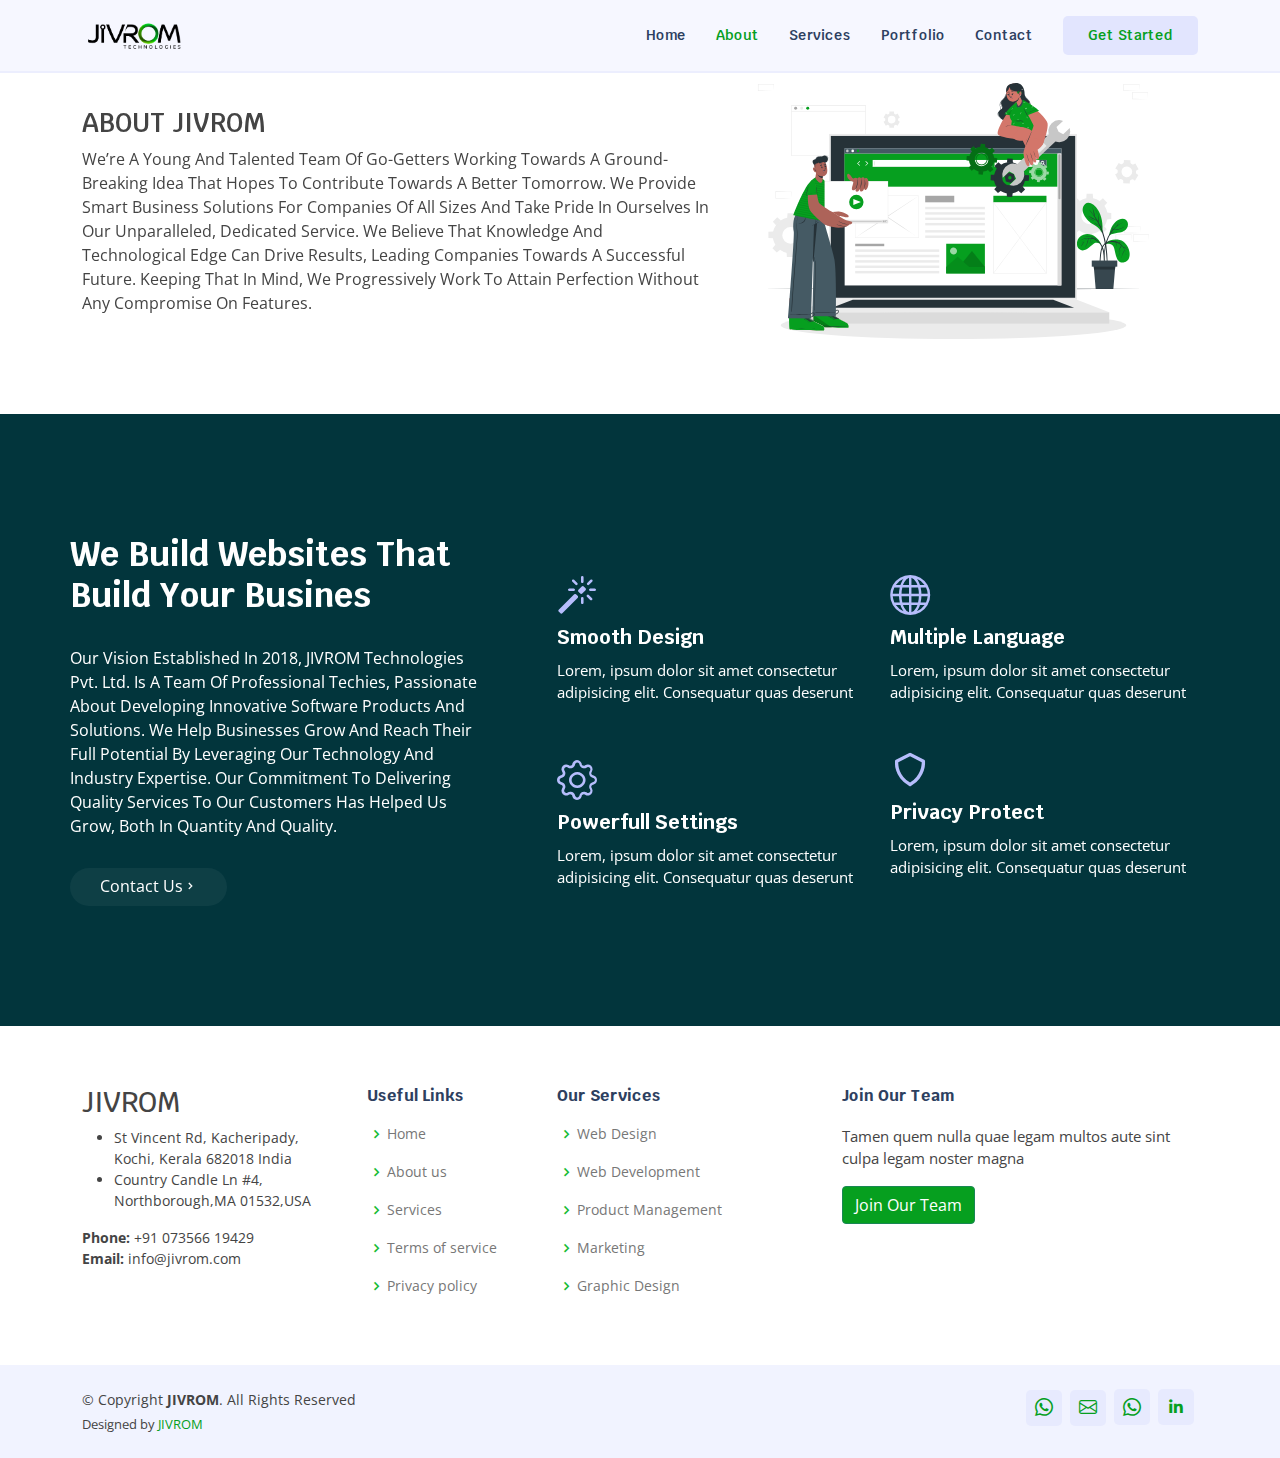
==== about.html @ ed3ebd1a "nn" ====
<!DOCTYPE html>
<html lang="en">

<head>
  <meta charset="utf-8">
  <meta content="width=device-width, initial-scale=1.0" name="viewport">

  <title>jivrom</title>
  <meta content="" name="description">
  <meta content="" name="keywords">

  <!-- Favicons -->
  <link href="./assets/img/favicon (2).png" rel="icon">


  <!-- Google Fonts -->
  <link
    href="https://fonts.googleapis.com/css?family=Open+Sans:300,300i,400,400i,600,600i,700,700i|Krub:300,300i,400,400i,500,500i,600,600i,700,700i|Poppins:300,300i,400,400i,500,500i,600,600i,700,700i"
    rel="stylesheet">

  <!-- Vendor CSS Files -->
  <link href="assets/vendor/aos/aos.css" rel="stylesheet">
  <link href="assets/vendor/bootstrap/css/bootstrap.min.css" rel="stylesheet">
  <link href="assets/vendor/bootstrap-icons/bootstrap-icons.css" rel="stylesheet">
  <link href="assets/vendor/boxicons/css/boxicons.min.css" rel="stylesheet">
  <link href="assets/vendor/glightbox/css/glightbox.min.css" rel="stylesheet">
  <link href="assets/vendor/swiper/swiper-bundle.min.css" rel="stylesheet">

  <!-- Template Main CSS File -->
  <link href="assets/css/style.css" rel="stylesheet">


</head>

<body>


   <!-- ======= Header ======= -->
   <header id="header" class="fixed-top">
    <div class="container d-flex align-items-center justify-content-between">

      <h1 class="logo"><a href="index.html"><img src="./assets/img/LOGO JIVROM.png" alt=""></a></h1>
      <!-- Uncomment below if you prefer to use an image logo -->
      <!-- <a href="index.html" class="logo"><img src="assets/img/logo.png" alt="" class="img-fluid"></a>-->

      <nav id="navbar" class="navbar">
        <ul>
          <li><a class="nav-link scrollto " href="./index.html">Home</a></li>
          <li><a class="nav-link scrollto active" href="./about.html">About</a></li>
          <li><a class="nav-link scrollto" href="./Services.html">Services</a></li>
          <li><a class="nav-link scrollto " href="./projact.html">Portfolio</a></li>
          <!-- <li><a class="nav-link scrollto" href="#">Career</a></li> -->

          <!-- <li class="dropdown"><a href="#"><span>Drop Down</span> <i class="bi bi-chevron-down"></i></a>
            <ul>
              <li><a href="#">Drop Down 1</a></li>
              <li class="dropdown"><a href="#"><span>Deep Drop Down</span> <i class="bi bi-chevron-right"></i></a>
                <ul>
                  <li><a href="#">Deep Drop Down 1</a></li>
                  <li><a href="#">Deep Drop Down 2</a></li>
                  <li><a href="#">Deep Drop Down 3</a></li>
                  <li><a href="#">Deep Drop Down 4</a></li>
                  <li><a href="#">Deep Drop Down 5</a></li>
                </ul>
              </li>
              <li><a href="#">Drop Down 2</a></li>
              <li><a href="#">Drop Down 3</a></li>
              <li><a href="#">Drop Down 4</a></li>
            </ul>
          </li> -->
          <li><a class="nav-link scrollto" href="./contact.html">Contact</a></li>
          <li><a class="getstarted scrollto" href="./contact.html">Get Started</a></li>
        </ul>
        <i class="bi bi-list mobile-nav-toggle"></i>
      </nav><!-- .navbar -->

    </div>
  </header><!-- End Header -->

  <section id="features" class="features" data-aos="fade-up">
    <div class="container">



      <div class="row content">


        <div class="row content">
          <div class="col-md-5 order-1 order-md-2" data-aos="fade-left">
            <img src="./assets/img/illustration/Website setup-cuate.svg" class="img-fluid" alt="">
          </div>
          <div class="col-md-7 pt-5 order-2 order-md-1" data-aos="fade-right">
            <h3>ABOUT JIVROM</h3>


            <p>
              We’re A Young And Talented Team Of Go-Getters Working Towards A Ground-Breaking Idea That Hopes To
              Contribute Towards A Better Tomorrow. We Provide Smart Business Solutions For Companies Of All Sizes And
              Take Pride In Ourselves In Our Unparalleled, Dedicated Service. We Believe That Knowledge And
              Technological Edge Can Drive Results, Leading Companies Towards A Successful Future. Keeping That In Mind,
              We Progressively Work To Attain Perfection Without Any Compromise On Features.
          </div>
        </div>
        </div>

      </div>
  </section><!-- End Features Section -->


  <!-- ======= About Section ======= -->
  <section id="about" class="about">
    <div class="container">

      <div class="row no-gutters">
        <div class="content col-xl-5 d-flex align-items-stretch" data-aos="fade-right">
          <div class="content">
            <h3>
              We Build Websites That Build Your Busines</h3>
            <p>
              Our Vision Established In 2018, JIVROM Technologies Pvt. Ltd. Is A Team Of Professional Techies,
              Passionate About Developing Innovative Software Products And Solutions. We Help Businesses Grow And
              Reach Their Full Potential By Leveraging Our Technology And Industry Expertise. Our Commitment To
              Delivering Quality Services To Our Customers Has Helped Us Grow, Both In Quantity And Quality.
            </p>
            <a href="./contact.html" class="about-btn">Contact Us<i class="bx bx-chevron-right"></i></a>
          </div>
        </div>
        <div class="col-xl-7 d-flex align-items-stretch" data-aos="fade-left">
          <div class="icon-boxes d-flex flex-column justify-content-center">
            <div class="row">
              <div class="col-md-6 icon-box" data-aos="fade-up" data-aos-delay="100">
                <i class="bi bi-magic"></i>
                <h4>
                  Smooth Design</h4>
                <p>Lorem, ipsum dolor sit amet consectetur adipisicing elit. Consequatur quas deserunt</p>
              </div>
              <div class="col-md-6 icon-box" data-aos="fade-up" data-aos-delay="200">
                <i class="bi bi-globe"></i>
                <h4>Multiple Language</h4>
                <p>Lorem, ipsum dolor sit amet consectetur adipisicing elit. Consequatur quas deserunt</p>
              </div>
              <div class="col-md-6 icon-box" data-aos="fade-up" data-aos-delay="300">
                <i class="bi bi-gear"></i>
                <h4>Powerfull Settings</h4>
                <p>Lorem, ipsum dolor sit amet consectetur adipisicing elit. Consequatur quas deserunt</p>
              </div>
              <div class="col-md-6 icon-box" data-aos="fade-up" data-aos-delay="400">
                <i class="bx bx-shield"></i>
                <h4>Privacy Protect</h4>
                <p>Lorem, ipsum dolor sit amet consectetur adipisicing elit. Consequatur quas deserunt</p>
              </div>
            </div>
          </div><!-- End .content-->
        </div>
      </div>

    </div>
  </section><!-- End About Section -->



  <!-- ======= Footer ======= -->
  <footer id="footer">

    <div class="footer-top">
      <div class="container">
        <div class="row">

          <div class="col-lg-3 col-md-6 footer-contact">
            <h3>JIVROM</h3>
            <p>
              <ul>
                <li>St Vincent Rd, Kacheripady, <br>
                  Kochi, Kerala 682018 India</li>
                <li>Country Candle Ln #4, Northborough,MA 01532,USA</li>
                
              </ul> 
              <strong>Phone:</strong> +91 073566 19429<br>
              <strong>Email:</strong> info@jivrom.com<br>
            </p>
          </div>

          <div class="col-lg-2 col-md-6 footer-links">
            <h4>Useful Links</h4>
            <ul>
              <li><i class="bx bx-chevron-right"></i> <a href="./index.html">Home</a></li>
              <li><i class="bx bx-chevron-right"></i> <a href="./about.html">About us</a></li>
              <li><i class="bx bx-chevron-right"></i> <a href="./Services.html">Services</a></li>
              <li><i class="bx bx-chevron-right"></i> <a href="#">Terms of service</a></li>
              <li><i class="bx bx-chevron-right"></i> <a href="#">Privacy policy</a></li>
            </ul>
          </div>

          <div class="col-lg-3 col-md-6 footer-links">
            <h4>Our Services</h4>
            <ul>
              <li><i class="bx bx-chevron-right"></i> <a href="#">Web Design</a></li>
              <li><i class="bx bx-chevron-right"></i> <a href="#">Web Development</a></li>
              <li><i class="bx bx-chevron-right"></i> <a href="#">Product Management</a></li>
              <li><i class="bx bx-chevron-right"></i> <a href="#">Marketing</a></li>
              <li><i class="bx bx-chevron-right"></i> <a href="#">Graphic Design</a></li>
            </ul>
          </div>

          <div class="col-lg-4 col-md-6 footer-newsletter">
            <h4>Join Our Team</h4>
            <p>Tamen quem nulla quae legam multos aute sint culpa legam noster magna</p>
            <!-- <a href="./contact.html">
              <form action="" method="post">
                <input placeholder="Your Name" type="email" name="email">
                <a href="./contact.html">
                  <input type="submit" value="Join our team">

                </a>
              </form>
            </a> -->
            <a href="./contact.html">
              <button style="background-color: #069f1f;" type="button" class="btn btn-success">Join Our Team</button>
            </a>
          
          </div>

        </div>
      </div>
    </div>

    <div class="container d-md-flex py-4">

      <div class="me-md-auto text-center text-md-start">
        <div class="copyright">
          &copy; Copyright <strong><span>JIVROM</span></strong>. All Rights Reserved
        </div>
        <div class="credits">
          <!-- All the links in the footer should remain intact. -->
          <!-- You can delete the links only if you purchased the pro version. -->
          <!-- Licensing information: https://bootstrapmade.com/license/ -->
          <!-- Purchase the pro version with working PHP/AJAX contact form: https://bootstrapmade.com/bikin-free-simple-landing-page-template/ -->
          Designed by <a href="#">JIVROM</a>
        </div>
      </div>
      <div class="social-links text-center text-md-right pt-3 pt-md-0">
        <!-- <a href="#" class="twitter"><i class="bx bxl-twitter"></i></a> -->
       
        <a href="https://api.whatsapp.com/send/?phone=%2B917356619429&text=I%27m+curious+to+the+know++about+JIVROM+and+its+services&app_absent=0"
          class="instagram"><i class="bi bi-whatsapp"></i></a>
        <a href="mailto:info@jivrom.com" class="instagram"><i class="bi bi-envelope"></i></a>
        <a href="https://api.whatsapp.com/send/?phone=%2B12244193609&text=I%27m+curious+to+the+know++about+JIVROM+and+its+services&app_absent=0" class="facebook"><i class="bx bi-whatsapp"></i></a>
        <a href="https://www.linkedin.com/company/jivrom-technologies/" class="linkedin"><i
            class="bx bxl-linkedin"></i></a>
      </div>
    </div>
  </footer>

  <div id="preloader"></div>
  <a href="#" class="back-to-top d-flex align-items-center justify-content-center"><i
      class="bi bi-arrow-up-short"></i></a>

  <!-- Vendor JS Files -->
  <script src="assets/vendor/aos/aos.js"></script>
  <script src="assets/vendor/bootstrap/js/bootstrap.bundle.min.js"></script>
  <script src="assets/vendor/glightbox/js/glightbox.min.js"></script>
  <script src="assets/vendor/isotope-layout/isotope.pkgd.min.js"></script>
  <script src="assets/vendor/swiper/swiper-bundle.min.js"></script>
  <script src="assets/vendor/php-email-form/validate.js"></script>

  <!-- Template Main JS File -->
  <script src="assets/js/main.js"></script>

</body>

</html>
---- assets/css/style.css ----
body {
  font-family: "Open Sans", sans-serif;
  color: #444444;
}

a {
  color: #069f1f;
  text-decoration: none;
}

a:hover {
  color: #6c7afa;
  text-decoration: none;
}

h1, h2, h3, h4, h5, h6 {
  font-family: "Krub", sans-serif;
}

/*--------------------------------------------------------------
# Back to top button
--------------------------------------------------------------*/
.back-to-top {
  position: fixed;
  visibility: hidden;
  opacity: 0;
  right: 15px;
  bottom: 15px;
  z-index: 996;
  background: #069f1f;
  width: 40px;
  height: 40px;
  border-radius: 4px;
  transition: all 0.4s;
}
.back-to-top i {
  font-size: 28px;
  color: #fff;
  line-height: 0;
}
.back-to-top:hover {
  background: #6272f9;
  color: #fff;
}
.back-to-top.active {
  visibility: visible;
  opacity: 1;
}

/*--------------------------------------------------------------
# Preloader
--------------------------------------------------------------*/
#preloader {
  position: fixed;
  top: 0;
  left: 0;
  right: 0;
  bottom: 0;
  z-index: 9999;
  overflow: hidden;
  background: #fff;
}

#preloader:before {
  content: "";
  position: fixed;
  top: calc(50% - 30px);
  left: calc(50% - 30px);
  border: 6px solid #069f1f;
  border-top-color: #e2e5fe;
  border-radius: 50%;
  width: 60px;
  height: 60px;
  -webkit-animation: animate-preloader 1s linear infinite;
  animation: animate-preloader 1s linear infinite;
}

@-webkit-keyframes animate-preloader {
  0% {
    transform: rotate(0deg);
  }
  100% {
    transform: rotate(360deg);
  }
}

@keyframes animate-preloader {
  0% {
    transform: rotate(0deg);
  }
  100% {
    transform: rotate(360deg);
  }
}
/*--------------------------------------------------------------
# Disable aos animation delay on mobile devices
--------------------------------------------------------------*/
@media screen and (max-width: 768px) {
  [data-aos-delay] {
    transition-delay: 0 !important;
  }
}
/*--------------------------------------------------------------
# Header
--------------------------------------------------------------*/
#header {
  background: #f6f7ff;
  border-bottom: 2px solid #eceefe;
  transition: all 0.5s;
  z-index: 997;
  padding: 15px 0;
}
#header .logo {
  font-size: 30px;
  margin: 0;
  padding: 0;
  line-height: 1;
  font-weight: 600;
  letter-spacing: 1px;
  font-family: "Poppins", sans-serif;
}
#header .logo a {
  color: #2d405f;
}
#header .logo img {
  max-height: 40px;
}

/*--------------------------------------------------------------
# Navigation Menu
--------------------------------------------------------------*/
/**
* Desktop Navigation 
*/
.navbar {
  padding: 0;
}
.navbar ul {
  margin: 0;
  padding: 0;
  display: flex;
  list-style: none;
  align-items: center;
}
.navbar li {
  position: relative;
}
.navbar a, .navbar a:focus {
  display: flex;
  align-items: center;
  justify-content: space-between;
  padding: 10px 0 10px 30px;
  font-family: "Krub", sans-serif;
  font-size: 14px;
  font-weight: 600;
  color: #2d405f;
  white-space: nowrap;
  transition: 0.3s;
}
.navbar a i, .navbar a:focus i {
  font-size: 12px;
  line-height: 0;
  margin-left: 5px;
}
.navbar a:hover, .navbar .active, .navbar .active:focus, .navbar li:hover > a {
  color: #069f1f;
}
.navbar .getstarted, .navbar .getstarted:focus {
  background: #e2e5fe;
  padding: 9px 25px;
  margin-left: 30px;
  border-radius: 5px;
  font-weight: 600;
  color: #fff;
  color: #069f1f;
}
.navbar .getstarted:hover, .navbar .getstarted:focus:hover {
  color: #fff;
  background: #069f1f;
}
.navbar .dropdown ul {
  display: block;
  position: absolute;
  left: 14px;
  top: calc(100% + 30px);
  margin: 0;
  padding: 10px 0;
  z-index: 99;
  opacity: 0;
  visibility: hidden;
  background: #fff;
  box-shadow: 0px 0px 30px rgba(127, 137, 161, 0.25);
  transition: 0.3s;
  border-radius: 4px;
}
.navbar .dropdown ul li {
  min-width: 200px;
}
.navbar .dropdown ul a {
  padding: 10px 20px;
  text-transform: none;
  font-weight: 500;
}
.navbar .dropdown ul a i {
  font-size: 12px;
}
.navbar .dropdown ul a:hover, .navbar .dropdown ul .active:hover, .navbar .dropdown ul li:hover > a {
  color: #069f1f;
}
.navbar .dropdown:hover > ul {
  opacity: 1;
  top: 100%;
  visibility: visible;
}
.navbar .dropdown .dropdown ul {
  top: 0;
  left: calc(100% - 30px);
  visibility: hidden;
}
.navbar .dropdown .dropdown:hover > ul {
  opacity: 1;
  top: 0;
  left: 100%;
  visibility: visible;
}
@media (max-width: 1366px) {
  .navbar .dropdown .dropdown ul {
    left: -90%;
  }
  .navbar .dropdown .dropdown:hover > ul {
    left: -100%;
  }
}

/**
* Mobile Navigation 
*/
.mobile-nav-toggle {
  color: #2d405f;
  font-size: 28px;
  cursor: pointer;
  display: none;
  line-height: 0;
  transition: 0.5s;
}
.mobile-nav-toggle.bi-x {
  color: #fff;
}

@media (max-width: 991px) {
  .mobile-nav-toggle {
    display: block;
  }

  .navbar ul {
    display: none;
  }
}
.navbar-mobile {
  position: fixed;
  overflow: hidden;
  top: 0;
  right: 0;
  left: 0;
  bottom: 0;
  background: rgba(29, 41, 60, 0.9);
  transition: 0.3s;
  z-index: 999;
}
.navbar-mobile .mobile-nav-toggle {
  position: absolute;
  top: 15px;
  right: 15px;
}
.navbar-mobile ul {
  display: block;
  position: absolute;
  top: 55px;
  right: 15px;
  bottom: 15px;
  left: 15px;
  padding: 10px 0;
  border-radius: 6px;
  background-color: #fff;
  overflow-y: auto;
  transition: 0.3s;
}
.navbar-mobile a, .navbar-mobile a:focus {
  padding: 10px 20px;
  font-size: 15px;
  color: #2d405f;
}
.navbar-mobile a:hover, .navbar-mobile .active, .navbar-mobile li:hover > a {
  color: #069f1f;
}
.navbar-mobile .getstarted, .navbar-mobile .getstarted:focus {
  margin: 15px;
}
.navbar-mobile .dropdown ul {
  position: static;
  display: none;
  margin: 10px 20px;
  padding: 10px 0;
  z-index: 99;
  opacity: 1;
  visibility: visible;
  background: #fff;
  box-shadow: 0px 0px 30px rgba(127, 137, 161, 0.25);
}
.navbar-mobile .dropdown ul li {
  min-width: 200px;
}
.navbar-mobile .dropdown ul a {
  padding: 10px 20px;
}
.navbar-mobile .dropdown ul a i {
  font-size: 12px;
}
.navbar-mobile .dropdown ul a:hover, .navbar-mobile .dropdown ul .active:hover, .navbar-mobile .dropdown ul li:hover > a {
  color: #069f1f;
}
.navbar-mobile .dropdown > .dropdown-active {
  display: block;
}

/*--------------------------------------------------------------
# Hero Section
--------------------------------------------------------------*/
#hero {
  width: 100%;
  height: 100vh;
  background: white;
  border-bottom: 2px solid white;
  text-align: center;
}
#hero .container {
  padding-top: 70px;
}
#hero h1 {
  margin: 0;
  font-size: 48px;
  font-weight: 700;
  line-height: 56px;
  color: #141d2b;
  width: 60%;
  color: #2d405f;
}
#hero h2 {
  color: #466393;
  margin: 15px 0 0 0;
  font-size: 24px;
  color: #2d405f;
}
#hero .btn-get-started {
  font-family: "Krub", sans-serif;
  font-weight: 500;
  font-size: 16px;
  letter-spacing: 1px;
  display: block;
  padding: 8px 32px 10px 32px;
  margin-top: 25px;
  border-radius: 5px;
  transition: 0.5s;
  color: #fff;
  background: #069f1f;
}
#hero .btn-get-started:hover {
  background: #0ab226;
}
#hero .hero-img {
  max-width: 60%;
  margin-top: 40px;
}
@media (max-width: 992px) {
  #hero h1 {
    font-size: 36px;
    line-height: 42px;
    width: 100%;
  }
  #hero h2 {
    font-size: 20px;
    line-height: 24px;
  }
  #hero .hero-img {
    max-width: 90%;
  }
}
@media (max-height: 768px) {
  #hero {
    height: auto;
  }
}

/*--------------------------------------------------------------
# Sections General
--------------------------------------------------------------*/
section {
  padding: 60px 0;
  overflow: hidden;
}

.section-bg {
  background-color: #f6f8fb;
}

.section-title {
  text-align: center;
  padding-bottom: 30px;
}
.section-title h2 {
  font-size: 32px;
  font-weight: bold;
  margin-bottom: 20px;
  padding-bottom: 20px;
  position: relative;
  color: #2d405f;
}
.section-title h2::after {
  content: "";
  position: absolute;
  display: block;
  width: 50px;
  height: 3px;
  background: #aabbd7;
  bottom: 0;
  left: calc(50% - 25px);
}
.section-title p {
  margin-bottom: 0;
}

/*--------------------------------------------------------------
# About
--------------------------------------------------------------*/
.about {
  background: #02353c;
  background-size: cover;
  padding: 60px 0;
  position: relative;
  color: #fff;
}
.about .content {
  padding: 30px 30px 30px 0;
}
.about .content h3 {
  font-weight: 700;
  font-size: 34px;
  color: #fff;
  margin-bottom: 30px;
}
.about .content p {
  margin-bottom: 30px;
}
.about .content .about-btn {
  display: inline-block;
  background: rgba(255, 255, 255, 0.05);
  padding: 6px 30px 8px 30px;
  color: #fff;
  border-radius: 50px;
  transition: 0.3s;
}
.about .content .about-btn i {
  font-size: 14px;
}
.about .content .about-btn:hover {
  background: rgba(255, 255, 255, 0.1);
}
.about .icon-boxes .icon-box {
  margin-top: 30px;
}
.about .icon-boxes .icon-box i {
  font-size: 40px;
  color: #b6bdfc;
  margin-bottom: 10px;
}
.about .icon-boxes .icon-box h4 {
  font-size: 20px;
  font-weight: 700;
  margin: 0 0 10px 0;
}
.about .icon-boxes .icon-box p {
  font-size: 15px;
}
@media (max-width: 1200px) {
  .about .content {
    padding-right: 0;
  }
}
@media (max-width: 768px) {
  .about {
    text-align: center;
  }
}

/*--------------------------------------------------------------
# Clients
--------------------------------------------------------------*/
.clients {
  background: #f6f7ff;
  padding: 15px 0;
  text-align: center;
}
.clients img {
  max-width: 45%;
  transition: all 0.4s ease-in-out;
  display: inline-block;
  padding: 15px 0;
}
.clients img:hover {
  transform: scale(1.15);
}
@media (max-width: 768px) {
  .clients img {
    max-width: 40%;
  }
}

/*--------------------------------------------------------------
# Features
--------------------------------------------------------------*/
.features .content + .content {
  margin-top: 100px;
}
.features .content h3 {
  font-weight: 600;
  font-size: 26px;
}
.features .content ul {
  list-style: none;
  padding: 0;
}
.features .content ul li {
  padding-bottom: 10px;
}
.features .content ul i {
  font-size: 20px;
  padding-right: 4px;
  color: #069f1f;
}
.features .content p:last-child {
  margin-bottom: 0;
}

/*--------------------------------------------------------------
# Steps
--------------------------------------------------------------*/
.steps {
  padding-top: 20px;
}
.steps .row {
  overflow: hidden;
}
.steps .content-item {
  padding: 40px;
  border-left: 1px solid #eee;
  border-bottom: 1px solid #eee;
  margin: -1px;
}
.steps .content-item span {
  display: block;
  font-size: 24px;
  font-weight: 400;
  color: #069f1f;
}
.steps .content-item h4 {
  font-size: 28px;
  font-weight: 400;
  padding: 0;
  margin: 20px 0;
  color: #2d405f;
}
.steps .content-item p {
  color: #aaaaaa;
  font-size: 15px;
  margin: 0;
  padding: 0;
}
@media (max-width: 768px) {
  .steps .content-item {
    padding: 40px 0;
  }
}

/*--------------------------------------------------------------
# Services
--------------------------------------------------------------*/
.services {
  background: #2d405f;
  padding-bottom: 80px;
}
.services .section-title h2, .services .section-title p {
  color: #fff;
}
.services .section-title h2::after {
  background: rgba(255, 255, 255, 0.2);
}
.services .icon-box {
  padding: 50px 30px;
  position: relative;
  overflow: hidden;
  background: #fff;
  transition: all 0.3s;
  border-radius: 5px;
  text-align: center;
}
.services .icon-box:hover {
  transform: scale(1.08);
}
.services .icon {
  margin-bottom: 15px;
}
.services .icon i {
  font-size: 32px;
  line-height: 1;
  color: #2d405f;
  background: #eff2f8;
  padding: 20px;
  border-radius: 50px;
  transition: all 0.3s;
}
.services .title {
  font-weight: 700;
  margin-bottom: 15px;
  font-size: 18px;
}
.services .title a {
  color: #2d405f;
  transition: 0.3s;
}
.services .title a:hover {
  color: #4e6fa4;
}
.services .description {
  font-size: 15px;
  line-height: 28px;
  margin-bottom: 0;
}

/*--------------------------------------------------------------
# Portfolio
--------------------------------------------------------------*/
.portfolio .portfolio-item {
  margin-bottom: 30px;
}
.portfolio #portfolio-flters {
  padding: 0;
  margin: 0 auto 20px auto;
  list-style: none;
  text-align: center;
}
.portfolio #portfolio-flters li {
  cursor: pointer;
  display: inline-block;
  padding: 8px 15px 10px 15px;
  font-size: 14px;
  font-weight: 600;
  line-height: 1;
  text-transform: uppercase;
  color: #444444;
  margin-bottom: 5px;
  transition: all 0.3s ease-in-out;
  border-radius: 3px;
}
.portfolio #portfolio-flters li:hover, .portfolio #portfolio-flters li.filter-active {
  color: #fff;
  background: #069f1f;
}
.portfolio #portfolio-flters li:last-child {
  margin-right: 0;
}
.portfolio .portfolio-wrap {
  transition: 0.3s;
  position: relative;
  overflow: hidden;
  z-index: 1;
  background: rgba(45, 64, 95, 0.6);
}
.portfolio .portfolio-wrap::before {
  content: "";
  background: rgba(45, 64, 95, 0.6);
  position: absolute;
  left: 0;
  right: 0;
  top: 0;
  bottom: 0;
  transition: all ease-in-out 0.3s;
  z-index: 2;
  opacity: 0;
}
.portfolio .portfolio-wrap img {
  transition: all ease-in-out 0.3s;
}
.portfolio .portfolio-wrap .portfolio-info {
  opacity: 0;
  position: absolute;
  top: 0;
  left: 0;
  right: 0;
  bottom: 0;
  z-index: 3;
  transition: all ease-in-out 0.3s;
  display: flex;
  flex-direction: column;
  justify-content: flex-end;
  align-items: flex-start;
  padding: 20px;
}
.portfolio .portfolio-wrap .portfolio-info h4 {
  font-size: 20px;
  color: #fff;
  font-weight: 600;
}
.portfolio .portfolio-wrap .portfolio-info p {
  color: rgba(255, 255, 255, 0.7);
  font-size: 14px;
  text-transform: uppercase;
  padding: 0;
  margin: 0;
  font-style: italic;
}
.portfolio .portfolio-wrap .portfolio-links {
  text-align: center;
  z-index: 4;
}
.portfolio .portfolio-wrap .portfolio-links a {
  color: #fff;
  margin: 0 5px 0 0;
  font-size: 28px;
  display: inline-block;
  transition: 0.3s;
}
.portfolio .portfolio-wrap .portfolio-links a:hover {
  color: #9da7fc;
}
.portfolio .portfolio-wrap:hover::before {
  opacity: 1;
}
.portfolio .portfolio-wrap:hover img {
  transform: scale(1.2);
}
.portfolio .portfolio-wrap:hover .portfolio-info {
  opacity: 1;
}

/*--------------------------------------------------------------
# Portfolio Details
--------------------------------------------------------------*/
.portfolio-details {
  padding-top: 40px;
}
.portfolio-details .portfolio-details-slider img {
  width: 100%;
}
.portfolio-details .portfolio-details-slider .swiper-pagination {
  margin-top: 20px;
  position: relative;
}
.portfolio-details .portfolio-details-slider .swiper-pagination .swiper-pagination-bullet {
  width: 12px;
  height: 12px;
  background-color: #fff;
  opacity: 1;
  border: 1px solid #069f1f;
}
.portfolio-details .portfolio-details-slider .swiper-pagination .swiper-pagination-bullet-active {
  background-color: #069f1f;
}
.portfolio-details .portfolio-info {
  padding: 30px;
  box-shadow: 0px 0 30px rgba(45, 64, 95, 0.08);
}
.portfolio-details .portfolio-info h3 {
  font-size: 22px;
  font-weight: 700;
  margin-bottom: 20px;
  padding-bottom: 20px;
  border-bottom: 1px solid #eee;
}
.portfolio-details .portfolio-info ul {
  list-style: none;
  padding: 0;
  font-size: 15px;
}
.portfolio-details .portfolio-info ul li + li {
  margin-top: 10px;
}
.portfolio-details .portfolio-description {
  padding-top: 30px;
}
.portfolio-details .portfolio-description h2 {
  font-size: 26px;
  font-weight: 700;
  margin-bottom: 20px;
}
.portfolio-details .portfolio-description p {
  padding: 0;
}

/*--------------------------------------------------------------
# Testimonials
--------------------------------------------------------------*/
.testimonials .testimonials-carousel, .testimonials .testimonials-slider {
  overflow: hidden;
}
.testimonials .testimonial-item {
  box-sizing: content-box;
  padding: 30px 30px 0 30px;
  margin: 30px 15px;
  text-align: center;
  min-height: 350px;
  box-shadow: 0px 2px 12px rgba(0, 0, 0, 0.08);
  background: #fff;
}
.testimonials .testimonial-item .testimonial-img {
  width: 90px;
  border-radius: 50%;
  border: 4px solid #fff;
  margin: 0 auto;
}
.testimonials .testimonial-item h3 {
  font-size: 18px;
  font-weight: bold;
  margin: 10px 0 5px 0;
  color: #111;
}
.testimonials .testimonial-item h4 {
  font-size: 14px;
  color: #999;
  margin: 0;
}
.testimonials .testimonial-item .quote-icon-left, .testimonials .testimonial-item .quote-icon-right {
  color: white;
  font-size: 26px;
}
.testimonials .testimonial-item .quote-icon-left {
  display: inline-block;
  left: -5px;
  position: relative;
}
.testimonials .testimonial-item .quote-icon-right {
  display: inline-block;
  right: -5px;
  position: relative;
  top: 10px;
}
.testimonials .testimonial-item p {
  font-style: italic;
  margin: 0 auto 15px auto;
}
.testimonials .swiper-pagination {
  margin-top: 20px;
  position: relative;
}
.testimonials .swiper-pagination .swiper-pagination-bullet {
  width: 12px;
  height: 12px;
  background-color: #fff;
  opacity: 1;
  border: 1px solid #069f1f;
}
.testimonials .swiper-pagination .swiper-pagination-bullet-active {
  background-color: #069f1f;
}

/*--------------------------------------------------------------
# Team
--------------------------------------------------------------*/
.team {
  background: #fff;
  padding: 60px 0;
}
.team .member {
  text-align: center;
  margin-bottom: 20px;
  background: #343a40;
  position: relative;
  overflow: hidden;
}
.team .member .member-info {
  opacity: 0;
  position: absolute;
  bottom: 0;
  top: 0;
  left: 0;
  right: 0;
  transition: 0.2s;
}
.team .member .member-info-content {
  position: absolute;
  left: 0;
  right: 0;
  bottom: 10px;
  transition: bottom 0.4s;
}
.team .member .member-info-content h4 {
  font-weight: 700;
  margin-bottom: 2px;
  font-size: 18px;
  color: #fff;
}
.team .member .member-info-content span {
  font-style: italic;
  display: block;
  font-size: 13px;
  color: #fff;
}
.team .member .social {
  position: absolute;
  left: 0;
  bottom: -38px;
  right: 0;
  height: 48px;
  transition: bottom ease-in-out 0.4s;
  text-align: center;
}
.team .member .social a {
  transition: color 0.3s;
  color: rgba(255, 255, 255, 0.7);
  margin: 0 10px;
  display: inline-block;
}
.team .member .social a:hover {
  color: #fff;
}
.team .member .social i {
  font-size: 18px;
  margin: 0 2px;
}
.team .member:hover .member-info {
  background: linear-gradient(0deg, rgba(12, 17, 26, 0.9) 0%, rgba(20, 29, 43, 0.8) 20%, rgba(0, 212, 255, 0) 100%);
  opacity: 1;
  transition: 0.4s;
}
.team .member:hover .member-info-content {
  bottom: 60px;
  transition: bottom 0.4s;
}
.team .member:hover .social {
  bottom: 0;
  transition: bottom ease-in-out 0.4s;
}

/*--------------------------------------------------------------
# Pricing
--------------------------------------------------------------*/
.pricing .box {
  padding: 20px;
  background: #fff;
  text-align: center;
  border-radius: 8px;
  position: relative;
  overflow: hidden;
}
.pricing .box h3 {
  font-weight: 400;
  padding: 15px;
  font-size: 18px;
  text-transform: uppercase;
  font-weight: 600;
  color: #2d405f;
}
.pricing .box h4 {
  font-size: 42px;
  color: #069f1f;
  font-weight: 500;
  font-family: "Open Sans", sans-serif;
  margin-bottom: 20px;
}
.pricing .box h4 sup {
  font-size: 20px;
  top: -15px;
  left: -3px;
}
.pricing .box h4 span {
  color: #bababa;
  font-size: 16px;
  font-weight: 300;
}
.pricing .box ul {
  padding: 0;
  list-style: none;
  color: #2d405f;
  text-align: center;
  line-height: 20px;
  font-size: 14px;
}
.pricing .box ul li {
  padding-bottom: 16px;
}
.pricing .box ul i {
  color: #069f1f;
  font-size: 18px;
  padding-right: 4px;
}
.pricing .box ul .na {
  color: #ccc;
  text-decoration: line-through;
}
.pricing .box .btn-wrap {
  padding: 15px;
  text-align: center;
}
.pricing .box .btn-buy {
  background: #eceefe;
  color: #069f1f;
  display: inline-block;
  padding: 10px 40px 12px 40px;
  border-radius: 5px;
  transition: none;
  font-size: 14px;
  font-weight: 400;
  font-family: "Krub", sans-serif;
  font-weight: 600;
  transition: 0.3s;
}
.pricing .box .btn-buy:hover {
  background: #069f1f;
  color: #fff;
}
.pricing .featured {
  background: #466393;
  box-shadow: none;
}
.pricing .featured h3, .pricing .featured h4, .pricing .featured h4 span, .pricing .featured ul, .pricing .featured ul .na {
  color: #fff;
}
.pricing .featured .btn-buy {
  background: rgba(255, 255, 255, 0.1);
  color: #fff;
}
.pricing .featured .btn-buy:hover {
  background: #fff;
  color: #4e6fa4;
}

/*--------------------------------------------------------------
# Frequently Asked Questions
--------------------------------------------------------------*/
.faq {
  padding: 60px 0;
}
.faq .faq-list {
  padding: 0;
  list-style: none;
}
.faq .faq-list li {
  border-bottom: 1px solid #eceefe;
  margin-bottom: 20px;
  padding-bottom: 20px;
}
.faq .faq-list .question {
  display: block;
  position: relative;
  font-family: #069f1f;
  font-size: 18px;
  line-height: 24px;
  font-weight: 400;
  padding-left: 25px;
  cursor: pointer;
  color: #0a22f6;
  transition: 0.3s;
}
.faq .faq-list i {
  font-size: 16px;
  position: absolute;
  left: 0;
  top: -2px;
}
.faq .faq-list p {
  margin-bottom: 0;
  padding: 10px 0 0 25px;
}
.faq .faq-list .icon-show {
  display: none;
}
.faq .faq-list .collapsed {
  color: black;
}
.faq .faq-list .collapsed:hover {
  color: #069f1f;
}
.faq .faq-list .collapsed .icon-show {
  display: inline-block;
  transition: 0.6s;
}
.faq .faq-list .collapsed .icon-close {
  display: none;
  transition: 0.6s;
}

/*--------------------------------------------------------------
# Contact
--------------------------------------------------------------*/
.contact .info-box {
  color: #2d405f;
  text-align: center;
  box-shadow: 0 0 30px rgba(214, 215, 216, 0.6);
  padding: 20px 0 30px 0;
  background: #fff;
}
.contact .info-box i {
  font-size: 32px;
  color: #069f1f;
  padding: 8px;
}
.contact .info-box h3 {
  font-size: 20px;
  color: #777777;
  font-weight: 700;
  margin: 10px 0;
}
.contact .info-box p {
  padding: 0;
  line-height: 24px;
  font-size: 14px;
  margin-bottom: 0;
}
.contact .php-email-form {
  box-shadow: 0 0 30px rgba(214, 215, 216, 0.6);
  padding: 30px;
  background: #fff;
}
.contact .php-email-form .error-message {
  display: none;
  color: #fff;
  background: #ed3c0d;
  text-align: left;
  padding: 15px;
  font-weight: 600;
}
.contact .php-email-form .error-message br + br {
  margin-top: 25px;
}
.contact .php-email-form .sent-message {
  display: none;
  color: #fff;
  background: #18d26e;
  text-align: center;
  padding: 15px;
  font-weight: 600;
}
.contact .php-email-form .loading {
  display: none;
  background: #fff;
  text-align: center;
  padding: 15px;
}
.contact .php-email-form .loading:before {
  content: "";
  display: inline-block;
  border-radius: 50%;
  width: 24px;
  height: 24px;
  margin: 0 10px -6px 0;
  border: 3px solid #18d26e;
  border-top-color: #eee;
  -webkit-animation: animate-loading 1s linear infinite;
  animation: animate-loading 1s linear infinite;
}
.contact .php-email-form input, .contact .php-email-form textarea {
  border-radius: 5px;
  box-shadow: none;
  font-size: 14px;
}
.contact .php-email-form input:focus, .contact .php-email-form textarea:focus {
  border-color: #8ea5ca;
}
.contact .php-email-form input {
  padding: 10px 15px;
}
.contact .php-email-form textarea {
  padding: 12px 15px;
}
.contact .php-email-form button[type=submit] {
  background: #069f1f;
  border: 0;
  padding: 10px 24px;
  color: #fff;
  transition: 0.4s;
  border-radius: 5px;
}
.contact .php-email-form button[type=submit]:hover {
  background: #0a22f6;
}
@-webkit-keyframes animate-loading {
  0% {
    transform: rotate(0deg);
  }
  100% {
    transform: rotate(360deg);
  }
}
@keyframes animate-loading {
  0% {
    transform: rotate(0deg);
  }
  100% {
    transform: rotate(360deg);
  }
}

/*--------------------------------------------------------------
# Breadcrumbs
--------------------------------------------------------------*/
.breadcrumbs {
  margin-top: 70px;
  padding: 10px 0;
  box-shadow: 0px 2px 15px rgba(45, 64, 95, 0.06);
}
.breadcrumbs ol {
  display: flex;
  flex-wrap: wrap;
  list-style: none;
  padding: 0;
  margin: 15px 0;
}
.breadcrumbs ol li + li {
  padding-left: 10px;
}
.breadcrumbs ol li + li::before {
  display: inline-block;
  padding-right: 10px;
  color: #3d5782;
  content: "/";
}

/*--------------------------------------------------------------
# Footer
--------------------------------------------------------------*/
#footer {
  color: #444444;
  font-size: 14px;
  background: #f1f3ff;
  box-shadow: 0px 2px 15px rgba(0, 0, 0, 0.1);
}
#footer .footer-top {
  padding: 60px 0 30px 0;
  background: #fff;
}
#footer .footer-top .footer-contact {
  margin-bottom: 30px;
}
#footer .footer-top .footer-contact h4 {
  font-size: 22px;
  margin: 0 0 30px 0;
  padding: 2px 0 2px 0;
  line-height: 1;
  font-weight: 700;
  color: #2d405f;
}
#footer .footer-top .footer-contact p {
  font-size: 14px;
  line-height: 24px;
  margin-bottom: 0;
  font-family: "Krub", sans-serif;
  color: #4e6fa4;
}
#footer .footer-top h4 {
  font-size: 16px;
  font-weight: bold;
  color: #2d405f;
  position: relative;
  padding-bottom: 12px;
}
#footer .footer-top .footer-links {
  margin-bottom: 30px;
}
#footer .footer-top .footer-links ul {
  list-style: none;
  padding: 0;
  margin: 0;
}
#footer .footer-top .footer-links ul i {
  padding-right: 2px;
  color: #17bc33;
  font-size: 18px;
  line-height: 1;
}
#footer .footer-top .footer-links ul li {
  padding: 10px 0;
  display: flex;
  align-items: center;
}
#footer .footer-top .footer-links ul li:first-child {
  padding-top: 0;
}
#footer .footer-top .footer-links ul a {
  color: #777777;
  transition: 0.3s;
  display: inline-block;
  line-height: 1;
}
#footer .footer-top .footer-links ul a:hover {
  text-decoration: none;
  color: #069f1f;
}
#footer .footer-newsletter {
  font-size: 15px;
}
#footer .footer-newsletter h4 {
  font-size: 16px;
  font-weight: bold;
  color: #2d405f;
  position: relative;
  padding-bottom: 12px;
}
#footer .footer-newsletter form {
  margin-top: 30px;
  background: #fff;
  padding: 6px 10px;
  position: relative;
  border-radius: 5px;
  text-align: left;
  border: 1px solid #9da7fc;
}
#footer .footer-newsletter form input[type=email] {
  border: 0;
  padding: 4px 8px;
  width: calc(100% - 100px);
}
#footer .footer-newsletter form input[type=submit] {
  position: absolute;
  top: -1px;
  right: -2px;
  bottom: -1px;
  border: 0;
  background: none;
  font-size: 16px;
  padding: 0 20px;
  background: #069f1f;
  color: #fff;
  transition: 0.3s;
  border-radius: 0 5px 5px 0;
  box-shadow: 0px 2px 15px rgba(0, 0, 0, 0.1);
}
#footer .footer-newsletter form input[type=submit]:hover {
  background: #17bc33;
}
#footer .credits {
  padding-top: 5px;
  font-size: 13px;
  color: #444444;
}
#footer .social-links a {
  font-size: 18px;
  display: inline-block;
  background: #e7eafe;
  color: #069f1f;
  line-height: 1;
  padding: 8px 0;
  margin-right: 4px;
  border-radius: 5px;
  text-align: center;
  width: 36px;
  height: 36px;
  transition: 0.3s;
}
#footer .social-links a:hover {
  background: #069f1f;
  color: #fff;
  text-decoration: none;
}
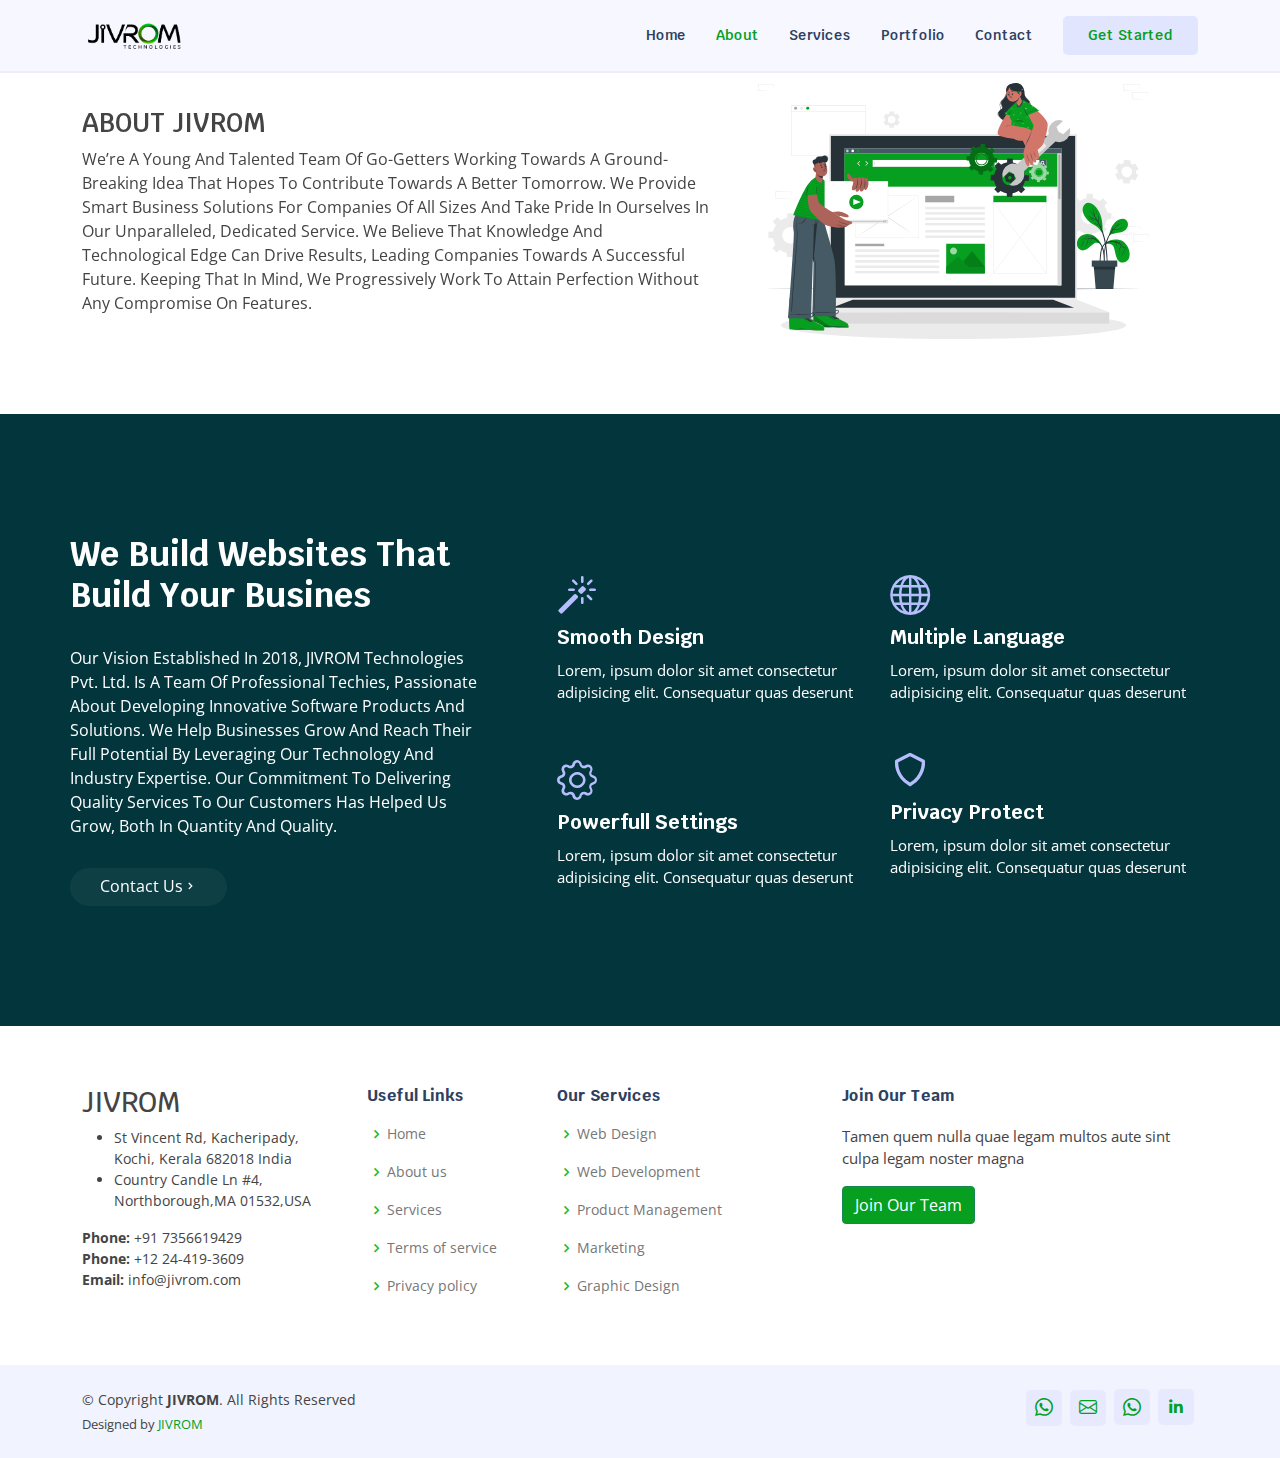
==== commit a156e85f: "nvn" ====
--- a/about.html
+++ b/about.html
@@ -35,8 +35,8 @@
 <body>
 
 
-   <!-- ======= Header ======= -->
-   <header id="header" class="fixed-top">
+  <!-- ======= Header ======= -->
+  <header id="header" class="fixed-top">
     <div class="container d-flex align-items-center justify-content-between">
 
       <h1 class="logo"><a href="index.html"><img src="./assets/img/LOGO JIVROM.png" alt=""></a></h1>
@@ -101,9 +101,9 @@
               We Progressively Work To Attain Perfection Without Any Compromise On Features.
           </div>
         </div>
-        </div>
-
-      </div>
+      </div>
+
+    </div>
   </section><!-- End Features Section -->
 
 
@@ -169,14 +169,15 @@
           <div class="col-lg-3 col-md-6 footer-contact">
             <h3>JIVROM</h3>
             <p>
-              <ul>
-                <li>St Vincent Rd, Kacheripady, <br>
-                  Kochi, Kerala 682018 India</li>
-                <li>Country Candle Ln #4, Northborough,MA 01532,USA</li>
-                
-              </ul> 
-              <strong>Phone:</strong> +91 073566 19429<br>
-              <strong>Email:</strong> info@jivrom.com<br>
+            <ul>
+              <li>St Vincent Rd, Kacheripady, <br>
+                Kochi, Kerala 682018 India</li>
+              <li>Country Candle Ln #4, Northborough,MA 01532,USA</li>
+
+            </ul>
+            <strong>Phone:</strong> +91 7356619429<br>
+            <strong>Phone:</strong> +12 24-419-3609<br>
+            <strong>Email:</strong> info@jivrom.com<br>
             </p>
           </div>
 
@@ -217,7 +218,7 @@
             <a href="./contact.html">
               <button style="background-color: #069f1f;" type="button" class="btn btn-success">Join Our Team</button>
             </a>
-          
+
           </div>
 
         </div>
@@ -240,11 +241,12 @@
       </div>
       <div class="social-links text-center text-md-right pt-3 pt-md-0">
         <!-- <a href="#" class="twitter"><i class="bx bxl-twitter"></i></a> -->
-       
+
         <a href="https://api.whatsapp.com/send/?phone=%2B917356619429&text=I%27m+curious+to+the+know++about+JIVROM+and+its+services&app_absent=0"
           class="instagram"><i class="bi bi-whatsapp"></i></a>
         <a href="mailto:info@jivrom.com" class="instagram"><i class="bi bi-envelope"></i></a>
-        <a href="https://api.whatsapp.com/send/?phone=%2B12244193609&text=I%27m+curious+to+the+know++about+JIVROM+and+its+services&app_absent=0" class="facebook"><i class="bx bi-whatsapp"></i></a>
+        <a href="https://api.whatsapp.com/send/?phone=%2B12244193609&text=I%27m+curious+to+the+know++about+JIVROM+and+its+services&app_absent=0"
+          class="facebook"><i class="bx bi-whatsapp"></i></a>
         <a href="https://www.linkedin.com/company/jivrom-technologies/" class="linkedin"><i
             class="bx bxl-linkedin"></i></a>
       </div>
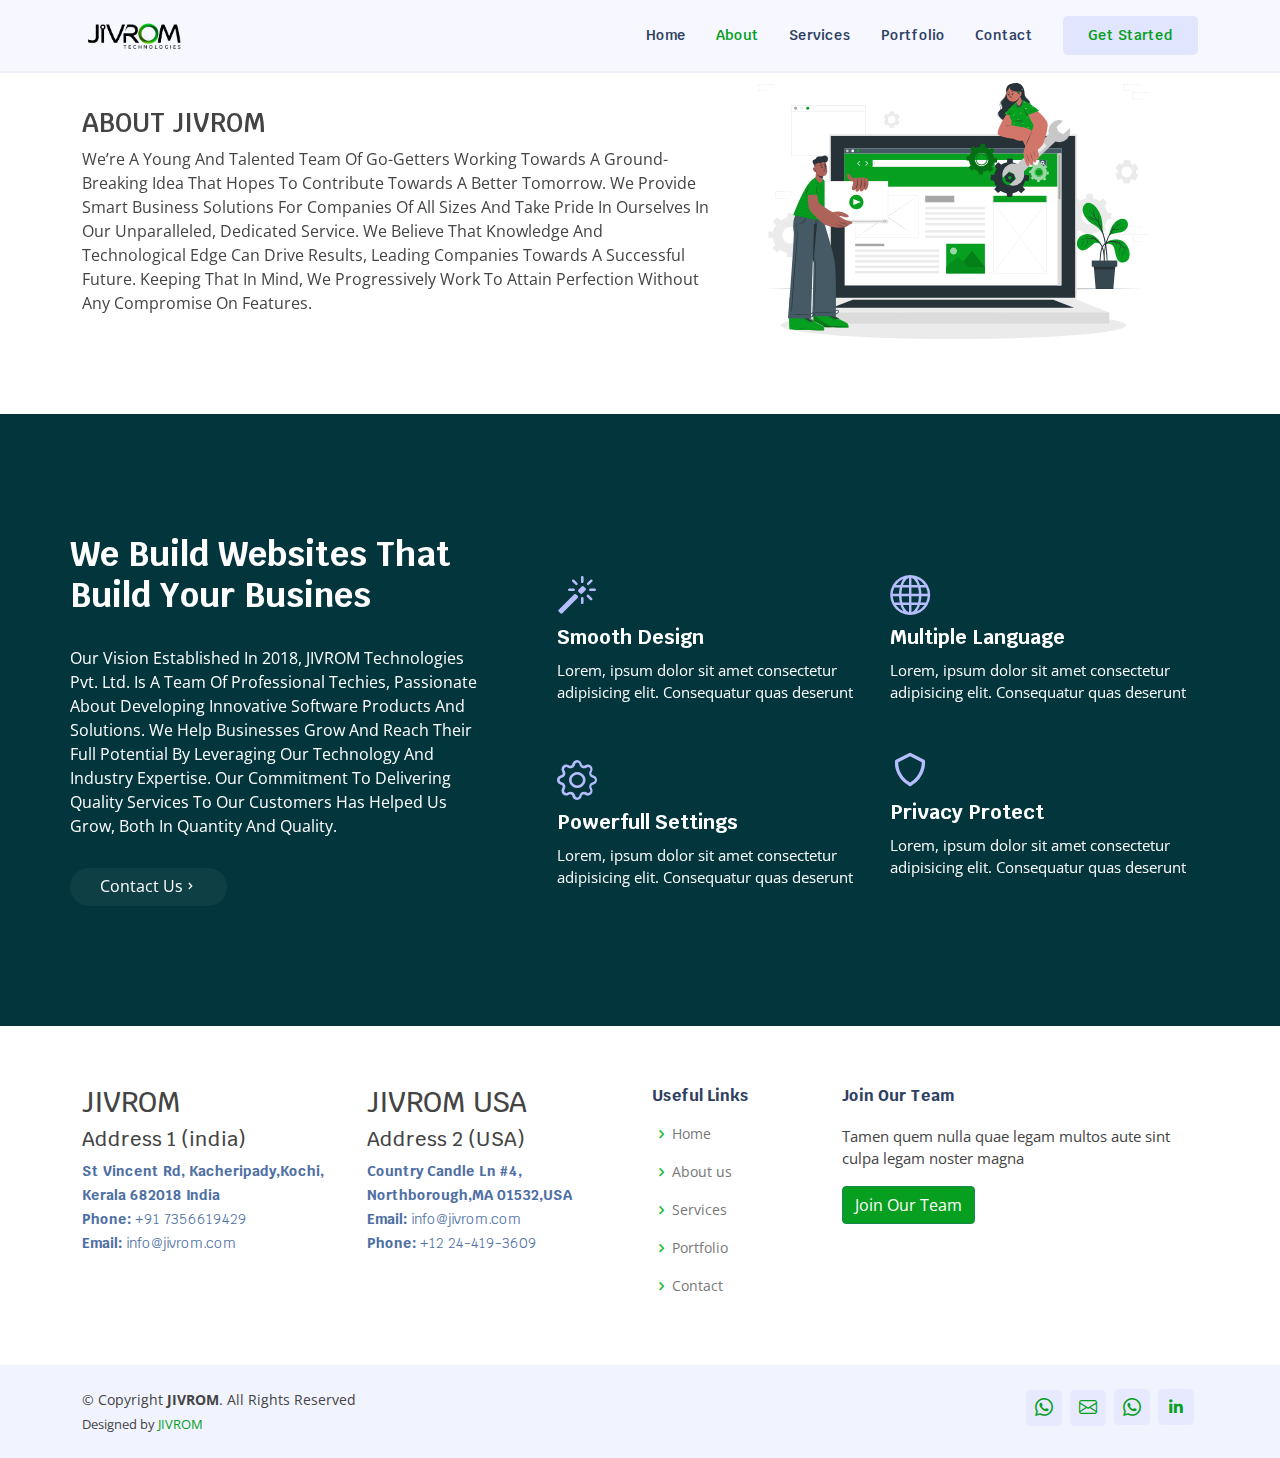
==== commit d0f6453e: "sn" ====
--- a/about.html
+++ b/about.html
@@ -168,31 +168,57 @@
 
           <div class="col-lg-3 col-md-6 footer-contact">
             <h3>JIVROM</h3>
-            <p>
-            <ul>
-              <li>St Vincent Rd, Kacheripady, <br>
-                Kochi, Kerala 682018 India</li>
-              <li>Country Candle Ln #4, Northborough,MA 01532,USA</li>
-
-            </ul>
-            <strong>Phone:</strong> +91 7356619429<br>
-            <strong>Phone:</strong> +12 24-419-3609<br>
-            <strong>Email:</strong> info@jivrom.com<br>
-            </p>
-          </div>
+            <h5>Address 1 (india)</h5>
+            <p>
+              <strong>St Vincent Rd, Kacheripady,Kochi, Kerala 682018 India </strong> <br>
+              <strong>Phone:</strong> +91 7356619429<br>
+              <strong>Email:</strong> info@jivrom.com<br>
+
+
+
+
+            </p>
+
+
+          </div>
+          <div class="col-lg-3 col-md-6 footer-contact">
+            <h3>JIVROM USA</h3>
+            <h5 > Address 2 (USA)</h5>
+            <p>
+              <strong>Country Candle Ln #4, Northborough,MA 01532,USA </strong>  <br>
+              <strong>Email:</strong> info@jivrom.com<br>
+              <strong>Phone:</strong> +12 24-419-3609<br>
+              
+            </p>
+          </div>
+
+          
+         
 
           <div class="col-lg-2 col-md-6 footer-links">
+            
             <h4>Useful Links</h4>
             <ul>
               <li><i class="bx bx-chevron-right"></i> <a href="./index.html">Home</a></li>
               <li><i class="bx bx-chevron-right"></i> <a href="./about.html">About us</a></li>
               <li><i class="bx bx-chevron-right"></i> <a href="./Services.html">Services</a></li>
-              <li><i class="bx bx-chevron-right"></i> <a href="#">Terms of service</a></li>
-              <li><i class="bx bx-chevron-right"></i> <a href="#">Privacy policy</a></li>
+              <li><i class="bx bx-chevron-right"></i> <a href="./projact.html">Portfolio</a></li>
+              <li><i class="bx bx-chevron-right"></i> <a href="./contact.html">Contact</a></li>
             </ul>
           </div>
 
-          <div class="col-lg-3 col-md-6 footer-links">
+          <!-- <div class="col-lg-3 col-md-6 footer-contact">
+            <h3>JIVROM</h3>
+            <h4>address</h4>
+            <p>
+              
+              <strong>Phone:</strong> +91 7356619429<br>
+              <strong>Phone:</strong>  +12 24-419-3609<br>
+              <strong>Email:</strong>  info@jivrom.com<br>
+            </p>
+          </div> -->
+
+          <!-- <div class="col-lg-3 col-md-6 footer-links">
             <h4>Our Services</h4>
             <ul>
               <li><i class="bx bx-chevron-right"></i> <a href="#">Web Design</a></li>
@@ -201,7 +227,7 @@
               <li><i class="bx bx-chevron-right"></i> <a href="#">Marketing</a></li>
               <li><i class="bx bx-chevron-right"></i> <a href="#">Graphic Design</a></li>
             </ul>
-          </div>
+          </div> -->
 
           <div class="col-lg-4 col-md-6 footer-newsletter">
             <h4>Join Our Team</h4>
--- a/assets/css/style.css
+++ b/assets/css/style.css
@@ -395,6 +395,9 @@
 /*--------------------------------------------------------------
 # Sections General
 --------------------------------------------------------------*/
+.service-titel{
+  font-size: 34px;
+}
 section {
   padding: 60px 0;
   overflow: hidden;
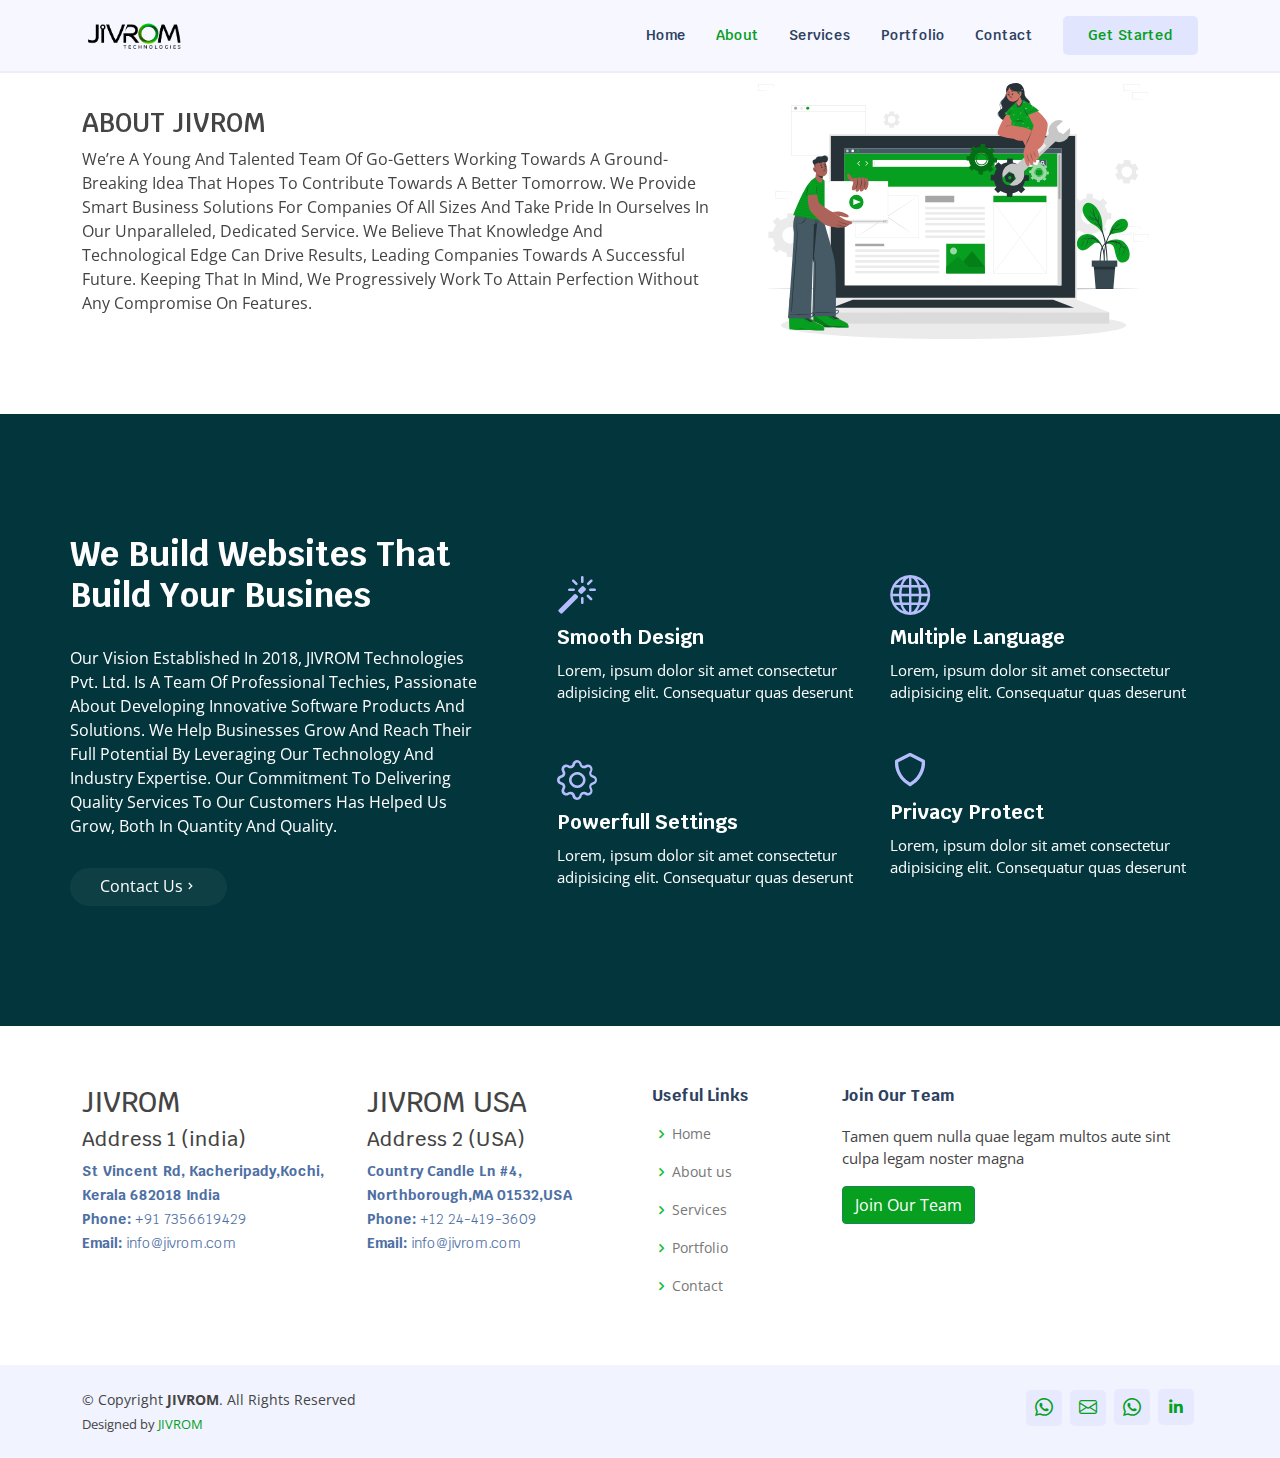
==== commit ba326cbe: "nuber" ====
--- a/about.html
+++ b/about.html
@@ -186,8 +186,9 @@
             <h5 > Address 2 (USA)</h5>
             <p>
               <strong>Country Candle Ln #4, Northborough,MA 01532,USA </strong>  <br>
+              <strong>Phone:</strong> +12 24-419-3609<br>
               <strong>Email:</strong> info@jivrom.com<br>
-              <strong>Phone:</strong> +12 24-419-3609<br>
+              
               
             </p>
           </div>
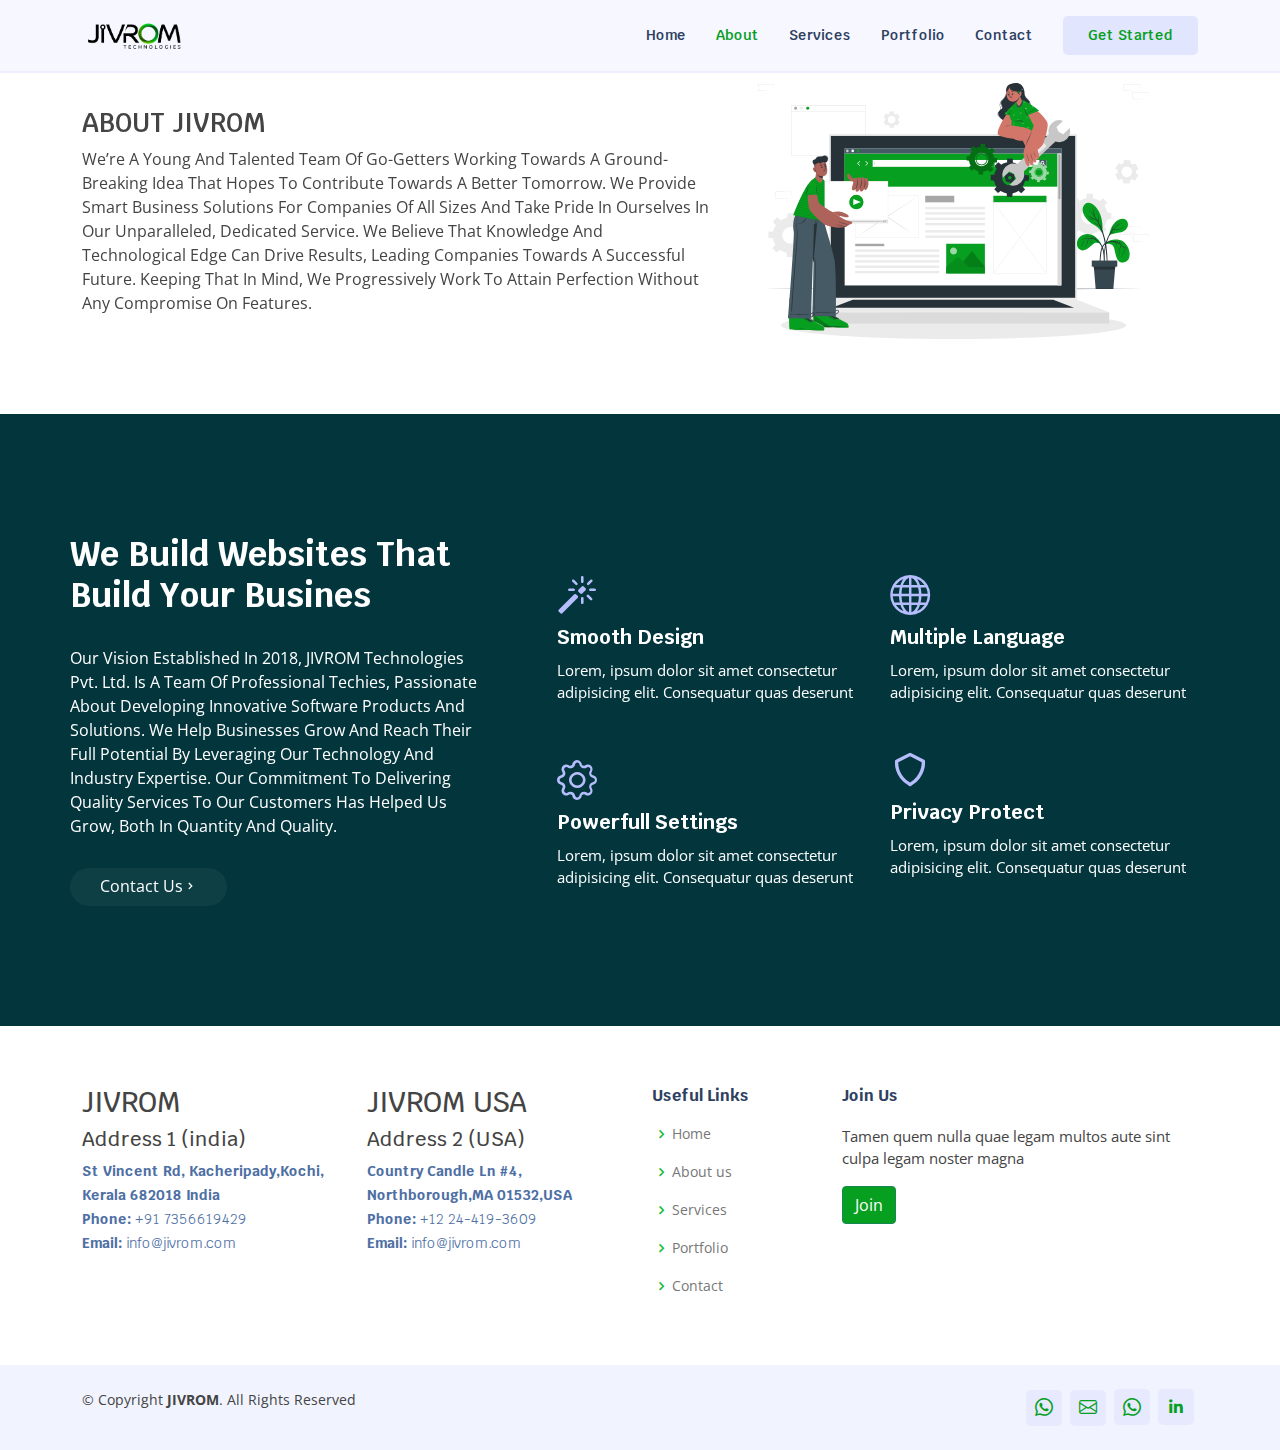
==== commit 697b9f83: "changed" ====
--- a/about.html
+++ b/about.html
@@ -39,7 +39,7 @@
   <header id="header" class="fixed-top">
     <div class="container d-flex align-items-center justify-content-between">
 
-      <h1 class="logo"><a href="index.html"><img src="./assets/img/LOGO JIVROM.png" alt=""></a></h1>
+      <h1 class="logo"><a href="index.html"><img src="./assets/img/LOGO JIVROM.png" alt="image"></a></h1>
       <!-- Uncomment below if you prefer to use an image logo -->
       <!-- <a href="index.html" class="logo"><img src="assets/img/logo.png" alt="" class="img-fluid"></a>-->
 
@@ -87,7 +87,7 @@
 
         <div class="row content">
           <div class="col-md-5 order-1 order-md-2" data-aos="fade-left">
-            <img src="./assets/img/illustration/Website setup-cuate.svg" class="img-fluid" alt="">
+            <img src="./assets/img/illustration/Website setup-cuate.svg" class="img-fluid" alt="image">
           </div>
           <div class="col-md-7 pt-5 order-2 order-md-1" data-aos="fade-right">
             <h3>ABOUT JIVROM</h3>
@@ -231,7 +231,7 @@
           </div> -->
 
           <div class="col-lg-4 col-md-6 footer-newsletter">
-            <h4>Join Our Team</h4>
+            <h4>Join Us</h4>
             <p>Tamen quem nulla quae legam multos aute sint culpa legam noster magna</p>
             <!-- <a href="./contact.html">
               <form action="" method="post">
@@ -243,7 +243,7 @@
               </form>
             </a> -->
             <a href="./contact.html">
-              <button style="background-color: #069f1f;" type="button" class="btn btn-success">Join Our Team</button>
+              <button style="background-color: #069f1f;" type="button" class="btn btn-success">Join</button>
             </a>
 
           </div>
@@ -259,22 +259,19 @@
           &copy; Copyright <strong><span>JIVROM</span></strong>. All Rights Reserved
         </div>
         <div class="credits">
-          <!-- All the links in the footer should remain intact. -->
-          <!-- You can delete the links only if you purchased the pro version. -->
-          <!-- Licensing information: https://bootstrapmade.com/license/ -->
-          <!-- Purchase the pro version with working PHP/AJAX contact form: https://bootstrapmade.com/bikin-free-simple-landing-page-template/ -->
-          Designed by <a href="#">JIVROM</a>
+      
+          <!-- Designed by <a href="#">JIVROM</a> -->
         </div>
       </div>
       <div class="social-links text-center text-md-right pt-3 pt-md-0">
         <!-- <a href="#" class="twitter"><i class="bx bxl-twitter"></i></a> -->
 
-        <a href="https://api.whatsapp.com/send/?phone=%2B917356619429&text=I%27m+curious+to+the+know++about+JIVROM+and+its+services&app_absent=0"
+        <a target="_blank" href="https://api.whatsapp.com/send/?phone=%2B917356619429&text=I%27m+curious+to+the+know++about+JIVROM+and+its+services&app_absent=0"
           class="instagram"><i class="bi bi-whatsapp"></i></a>
-        <a href="mailto:info@jivrom.com" class="instagram"><i class="bi bi-envelope"></i></a>
-        <a href="https://api.whatsapp.com/send/?phone=%2B12244193609&text=I%27m+curious+to+the+know++about+JIVROM+and+its+services&app_absent=0"
+        <a target="_blank" href="mailto:info@jivrom.com" class="instagram"><i class="bi bi-envelope"></i></a>
+        <a target="_blank" href="https://api.whatsapp.com/send/?phone=%2B12244193609&text=I%27m+curious+to+the+know++about+JIVROM+and+its+services&app_absent=0"
           class="facebook"><i class="bx bi-whatsapp"></i></a>
-        <a href="https://www.linkedin.com/company/jivrom-technologies/" class="linkedin"><i
+        <a target="_blank" href="https://www.linkedin.com/company/jivrom-technologies/" class="linkedin"><i
             class="bx bxl-linkedin"></i></a>
       </div>
     </div>
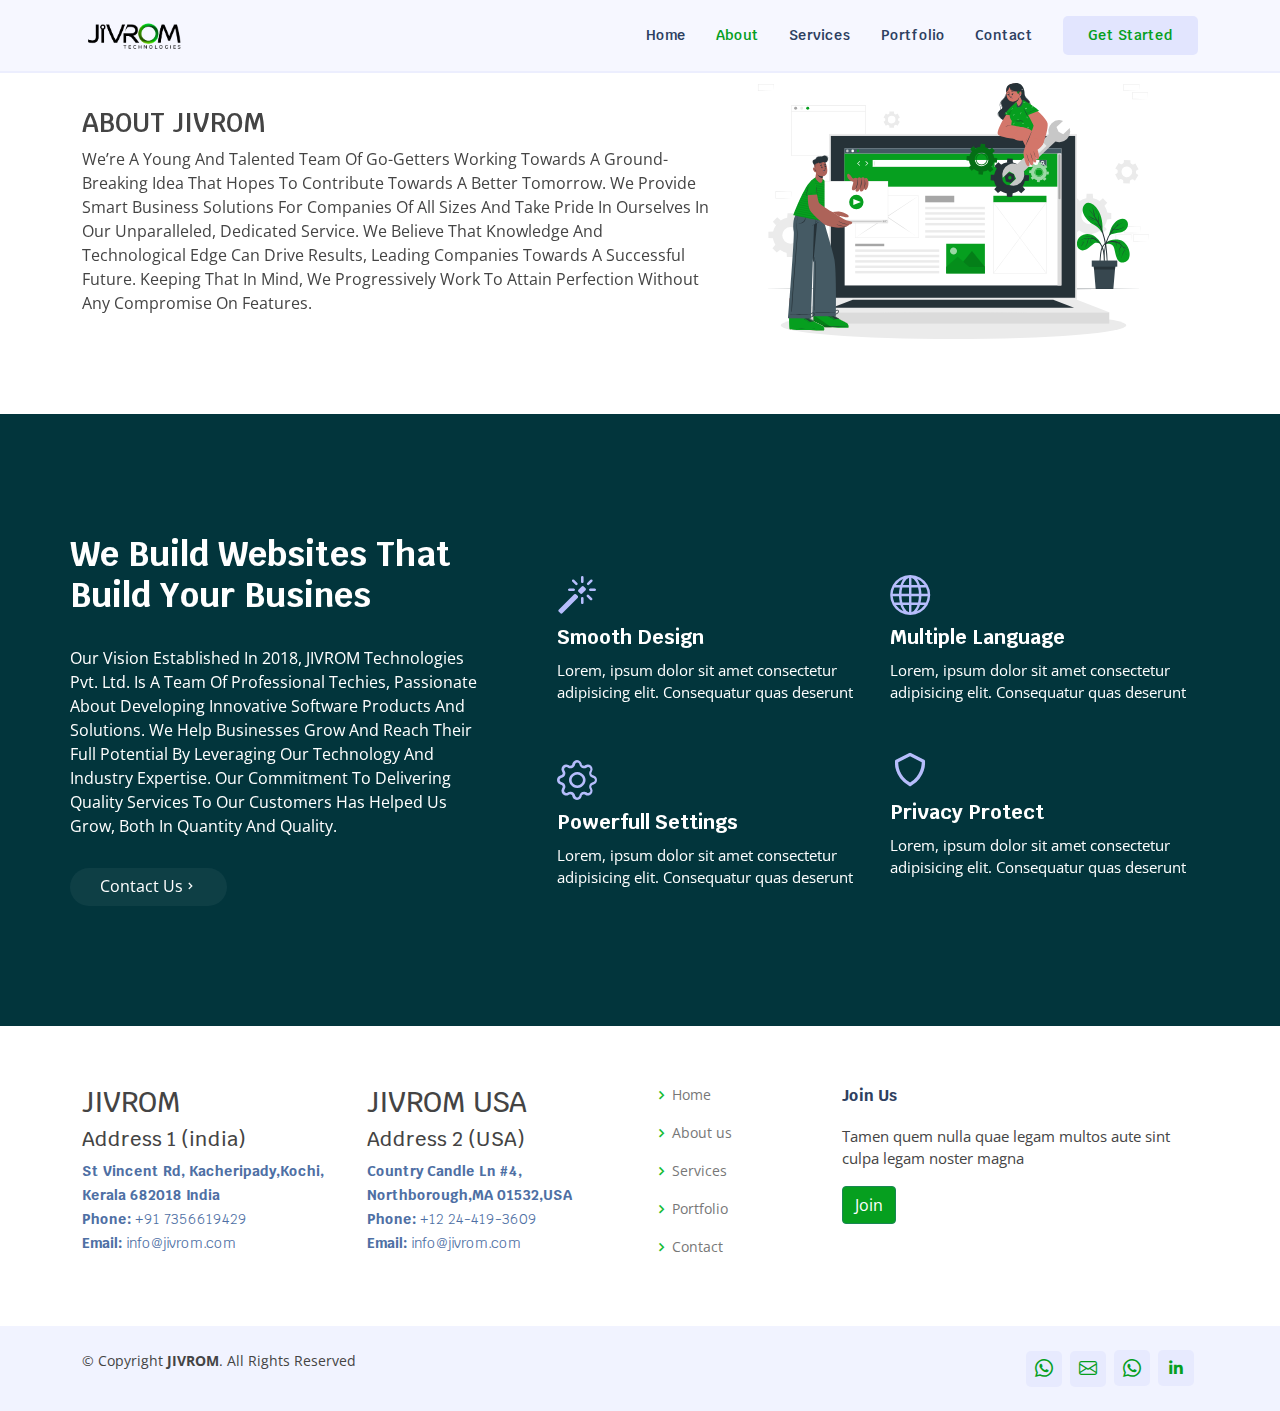
==== commit 434dc610: "changed usefull links" ====
--- a/about.html
+++ b/about.html
@@ -198,7 +198,7 @@
 
           <div class="col-lg-2 col-md-6 footer-links">
             
-            <h4>Useful Links</h4>
+            <!-- <h4>Useful Links</h4> -->
             <ul>
               <li><i class="bx bx-chevron-right"></i> <a href="./index.html">Home</a></li>
               <li><i class="bx bx-chevron-right"></i> <a href="./about.html">About us</a></li>
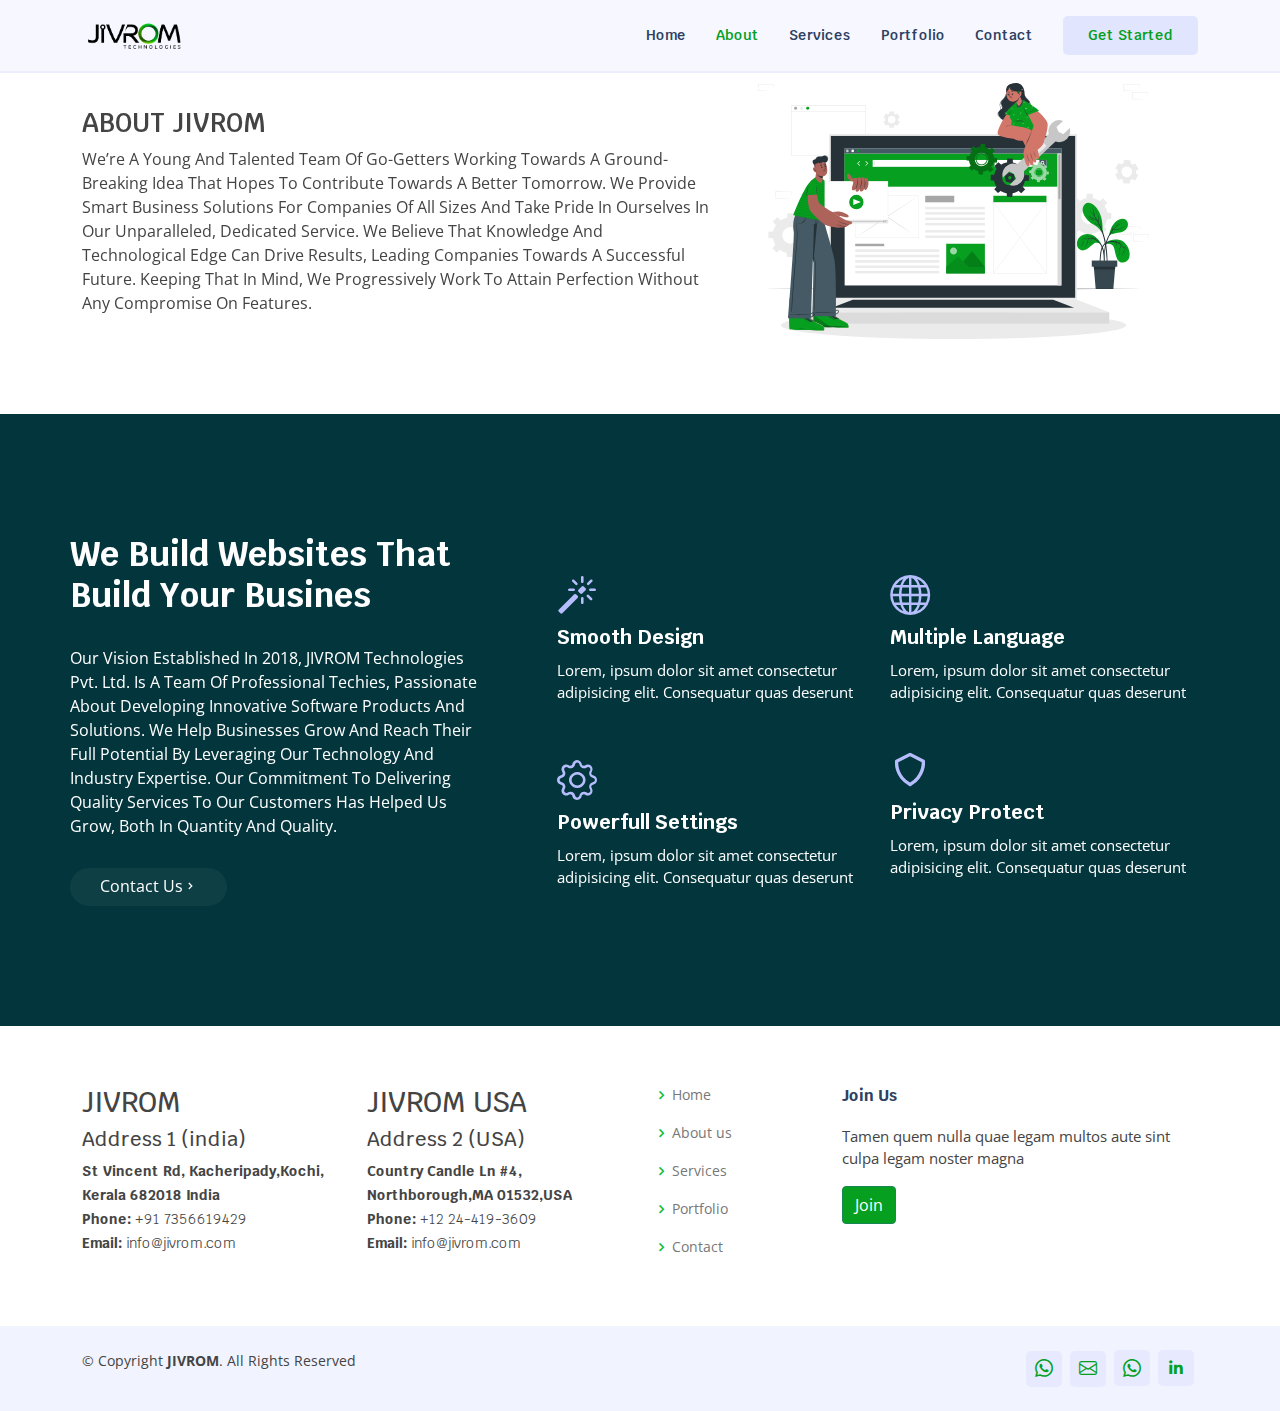
==== commit 8bee075e: "color change" ====
--- a/about.html
+++ b/about.html
@@ -169,7 +169,7 @@
           <div class="col-lg-3 col-md-6 footer-contact">
             <h3>JIVROM</h3>
             <h5>Address 1 (india)</h5>
-            <p>
+            <p style="color: #444;">
               <strong>St Vincent Rd, Kacheripady,Kochi, Kerala 682018 India </strong> <br>
               <strong>Phone:</strong> +91 7356619429<br>
               <strong>Email:</strong> info@jivrom.com<br>
@@ -184,7 +184,7 @@
           <div class="col-lg-3 col-md-6 footer-contact">
             <h3>JIVROM USA</h3>
             <h5 > Address 2 (USA)</h5>
-            <p>
+            <p style="color: #444;">
               <strong>Country Candle Ln #4, Northborough,MA 01532,USA </strong>  <br>
               <strong>Phone:</strong> +12 24-419-3609<br>
               <strong>Email:</strong> info@jivrom.com<br>
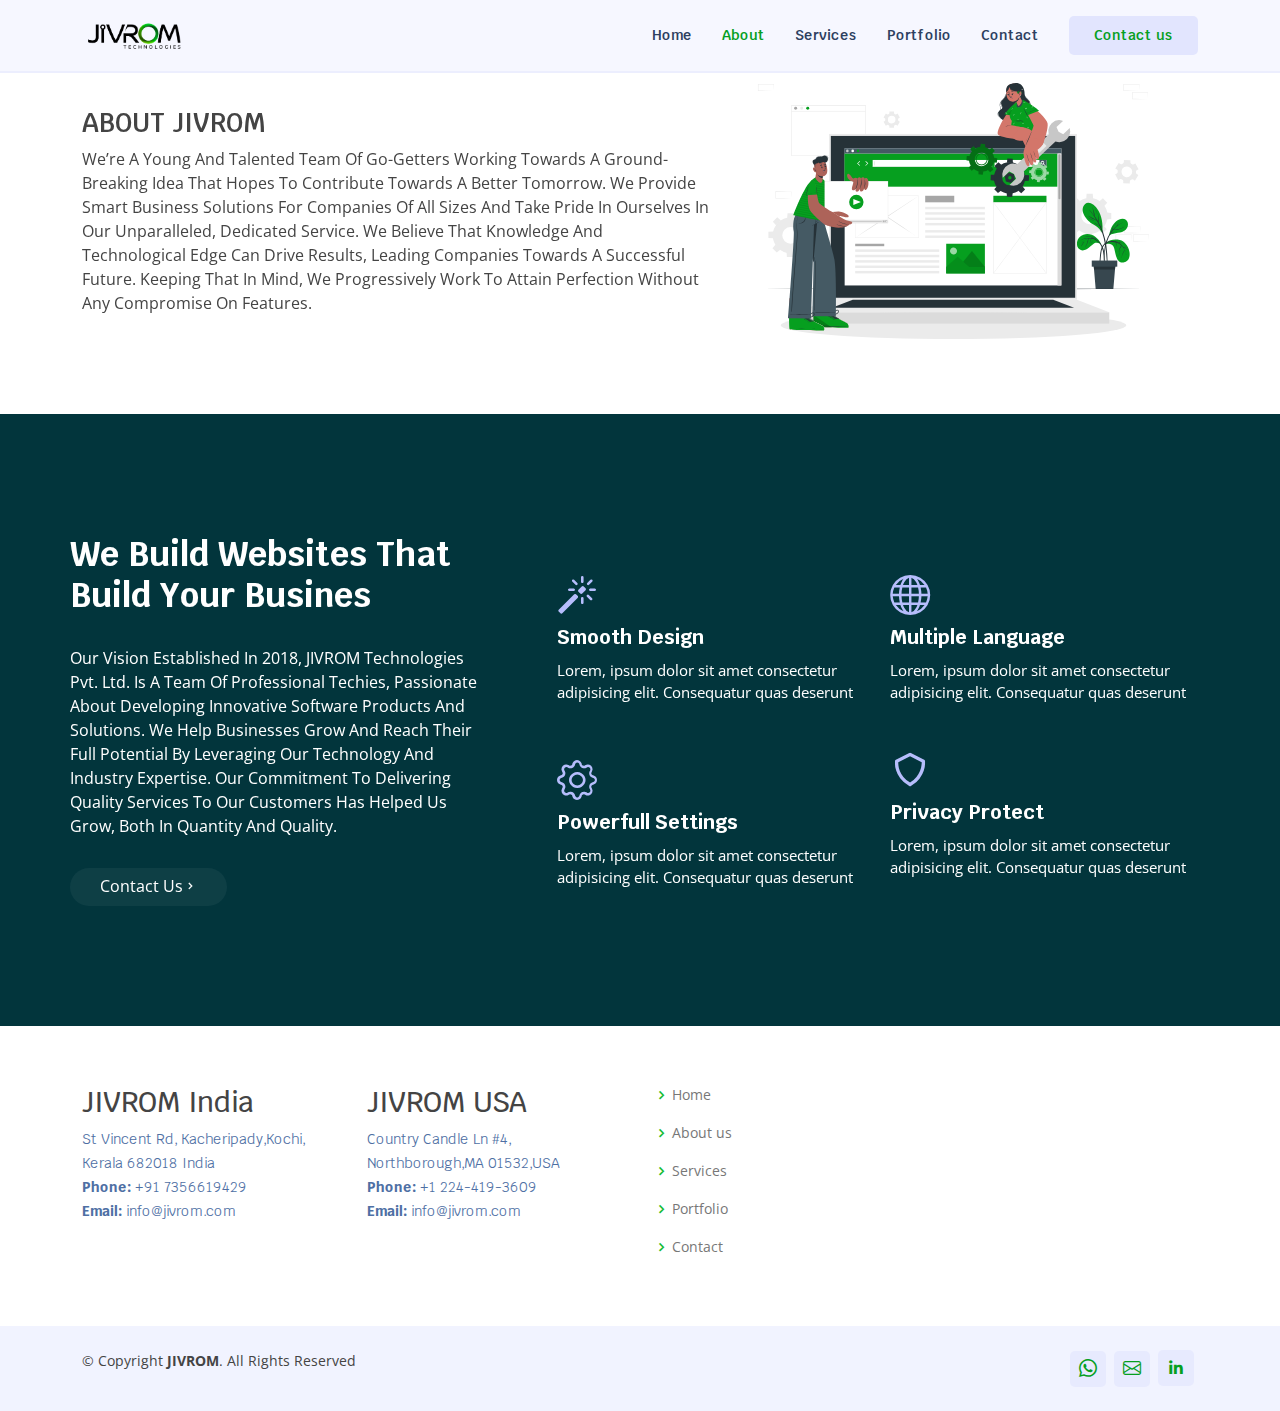
==== commit 6e14b773: "finel-1" ====
--- a/about.html
+++ b/about.html
@@ -69,7 +69,7 @@
             </ul>
           </li> -->
           <li><a class="nav-link scrollto" href="./contact.html">Contact</a></li>
-          <li><a class="getstarted scrollto" href="./contact.html">Get Started</a></li>
+          <li><a class="getstarted scrollto" href="./contact.html">Contact us</a></li>
         </ul>
         <i class="bi bi-list mobile-nav-toggle"></i>
       </nav><!-- .navbar -->
@@ -167,10 +167,10 @@
         <div class="row">
 
           <div class="col-lg-3 col-md-6 footer-contact">
-            <h3>JIVROM</h3>
-            <h5>Address 1 (india)</h5>
-            <p style="color: #444;">
-              <strong>St Vincent Rd, Kacheripady,Kochi, Kerala 682018 India </strong> <br>
+            <h3>JIVROM India</h3>
+            <!-- <h5>Address 1 ()</h5> -->
+            <p>
+              St Vincent Rd, Kacheripady,Kochi, Kerala 682018 India <br>
               <strong>Phone:</strong> +91 7356619429<br>
               <strong>Email:</strong> info@jivrom.com<br>
 
@@ -183,21 +183,21 @@
           </div>
           <div class="col-lg-3 col-md-6 footer-contact">
             <h3>JIVROM USA</h3>
-            <h5 > Address 2 (USA)</h5>
-            <p style="color: #444;">
-              <strong>Country Candle Ln #4, Northborough,MA 01532,USA </strong>  <br>
-              <strong>Phone:</strong> +12 24-419-3609<br>
+            <!-- <h5 > Address 2 (USA)</h5> -->
+            <p>
+              Country Candle Ln #4, Northborough,MA 01532,USA <br>
+              <strong>Phone:</strong> +1 224-419-3609<br>
               <strong>Email:</strong> info@jivrom.com<br>
-              
-              
+
+
             </p>
           </div>
 
-          
-         
+
+
 
           <div class="col-lg-2 col-md-6 footer-links">
-            
+
             <!-- <h4>Useful Links</h4> -->
             <ul>
               <li><i class="bx bx-chevron-right"></i> <a href="./index.html">Home</a></li>
@@ -231,8 +231,8 @@
           </div> -->
 
           <div class="col-lg-4 col-md-6 footer-newsletter">
-            <h4>Join Us</h4>
-            <p>Tamen quem nulla quae legam multos aute sint culpa legam noster magna</p>
+            <!-- <h4>Join Us</h4>
+            <p>Lorem ipsum dolor sit amet, consectetur adipisicing elit.</p> -->
             <!-- <a href="./contact.html">
               <form action="" method="post">
                 <input placeholder="Your Name" type="email" name="email">
@@ -242,9 +242,9 @@
                 </a>
               </form>
             </a> -->
-            <a href="./contact.html">
+            <!-- <a href="./contact.html">
               <button style="background-color: #069f1f;" type="button" class="btn btn-success">Join</button>
-            </a>
+            </a> -->
 
           </div>
 
@@ -259,23 +259,26 @@
           &copy; Copyright <strong><span>JIVROM</span></strong>. All Rights Reserved
         </div>
         <div class="credits">
-      
+
           <!-- Designed by <a href="#">JIVROM</a> -->
         </div>
       </div>
       <div class="social-links text-center text-md-right pt-3 pt-md-0">
         <!-- <a href="#" class="twitter"><i class="bx bxl-twitter"></i></a> -->
 
-        <a target="_blank" href="https://api.whatsapp.com/send/?phone=%2B917356619429&text=I%27m+curious+to+the+know++about+JIVROM+and+its+services&app_absent=0"
+        <a 
+          href="./contact.html"
           class="instagram"><i class="bi bi-whatsapp"></i></a>
         <a target="_blank" href="mailto:info@jivrom.com" class="instagram"><i class="bi bi-envelope"></i></a>
-        <a target="_blank" href="https://api.whatsapp.com/send/?phone=%2B12244193609&text=I%27m+curious+to+the+know++about+JIVROM+and+its+services&app_absent=0"
-          class="facebook"><i class="bx bi-whatsapp"></i></a>
+        <!-- <a target="_blank" href="https://api.whatsapp.com/send/?phone=%2B12244193609&text=I%27m+curious+to+the+know++about+JIVROM+and+its+services&app_absent=0"
+          class="facebook"><i class="bx bi-whatsapp"></i></a> -->
         <a target="_blank" href="https://www.linkedin.com/company/jivrom-technologies/" class="linkedin"><i
             class="bx bxl-linkedin"></i></a>
       </div>
     </div>
   </footer>
+
+  <!-- Footer End -->
 
   <div id="preloader"></div>
   <a href="#" class="back-to-top d-flex align-items-center justify-content-center"><i
--- a/assets/css/style.css
+++ b/assets/css/style.css
@@ -365,6 +365,9 @@
   color: #fff;
   background: #069f1f;
 }
+ .animated {
+  animation: up-down 2s ease-in-out infinite alternate-reverse both;
+}
 #hero .btn-get-started:hover {
   background: #0ab226;
 }
@@ -381,6 +384,10 @@
   #hero h2 {
     font-size: 20px;
     line-height: 24px;
+  }
+  #hero .animated {
+    -webkit-animation: none;
+    animation: none;
   }
   #hero .hero-img {
     max-width: 90%;
